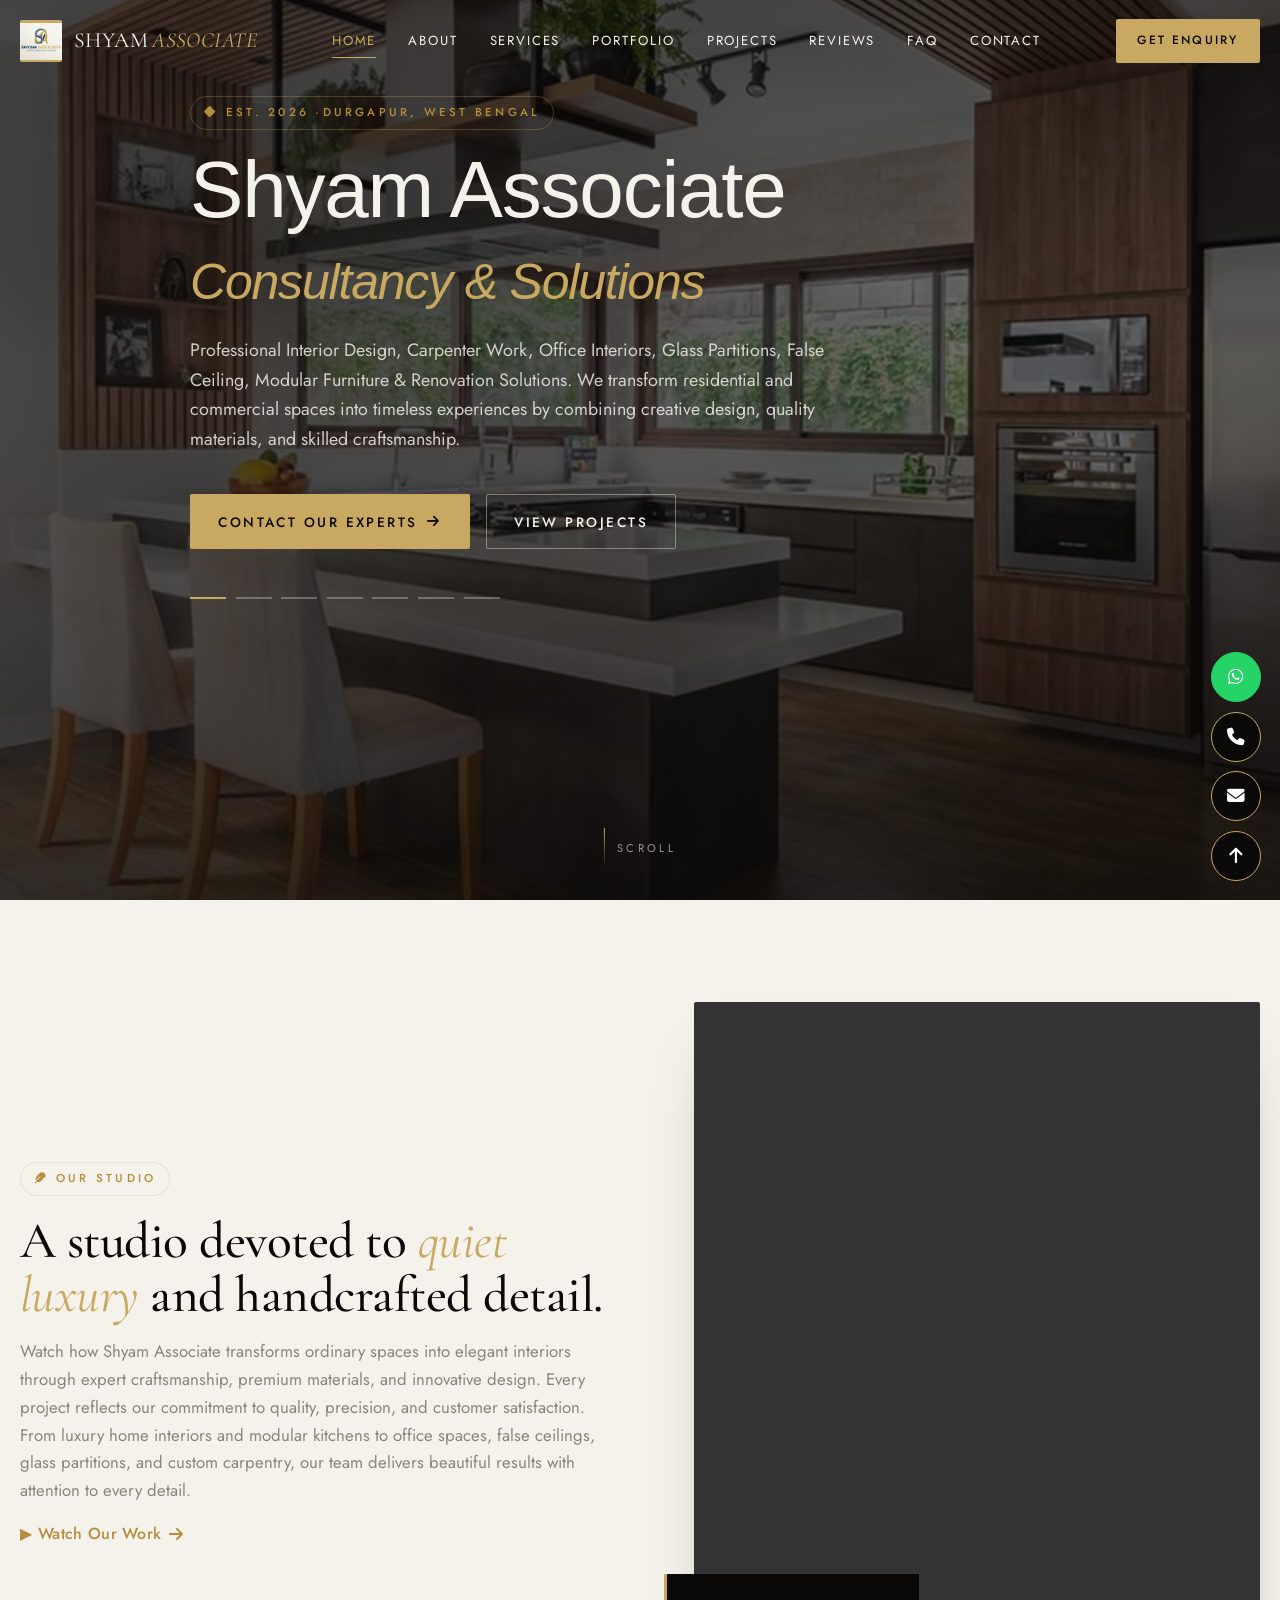
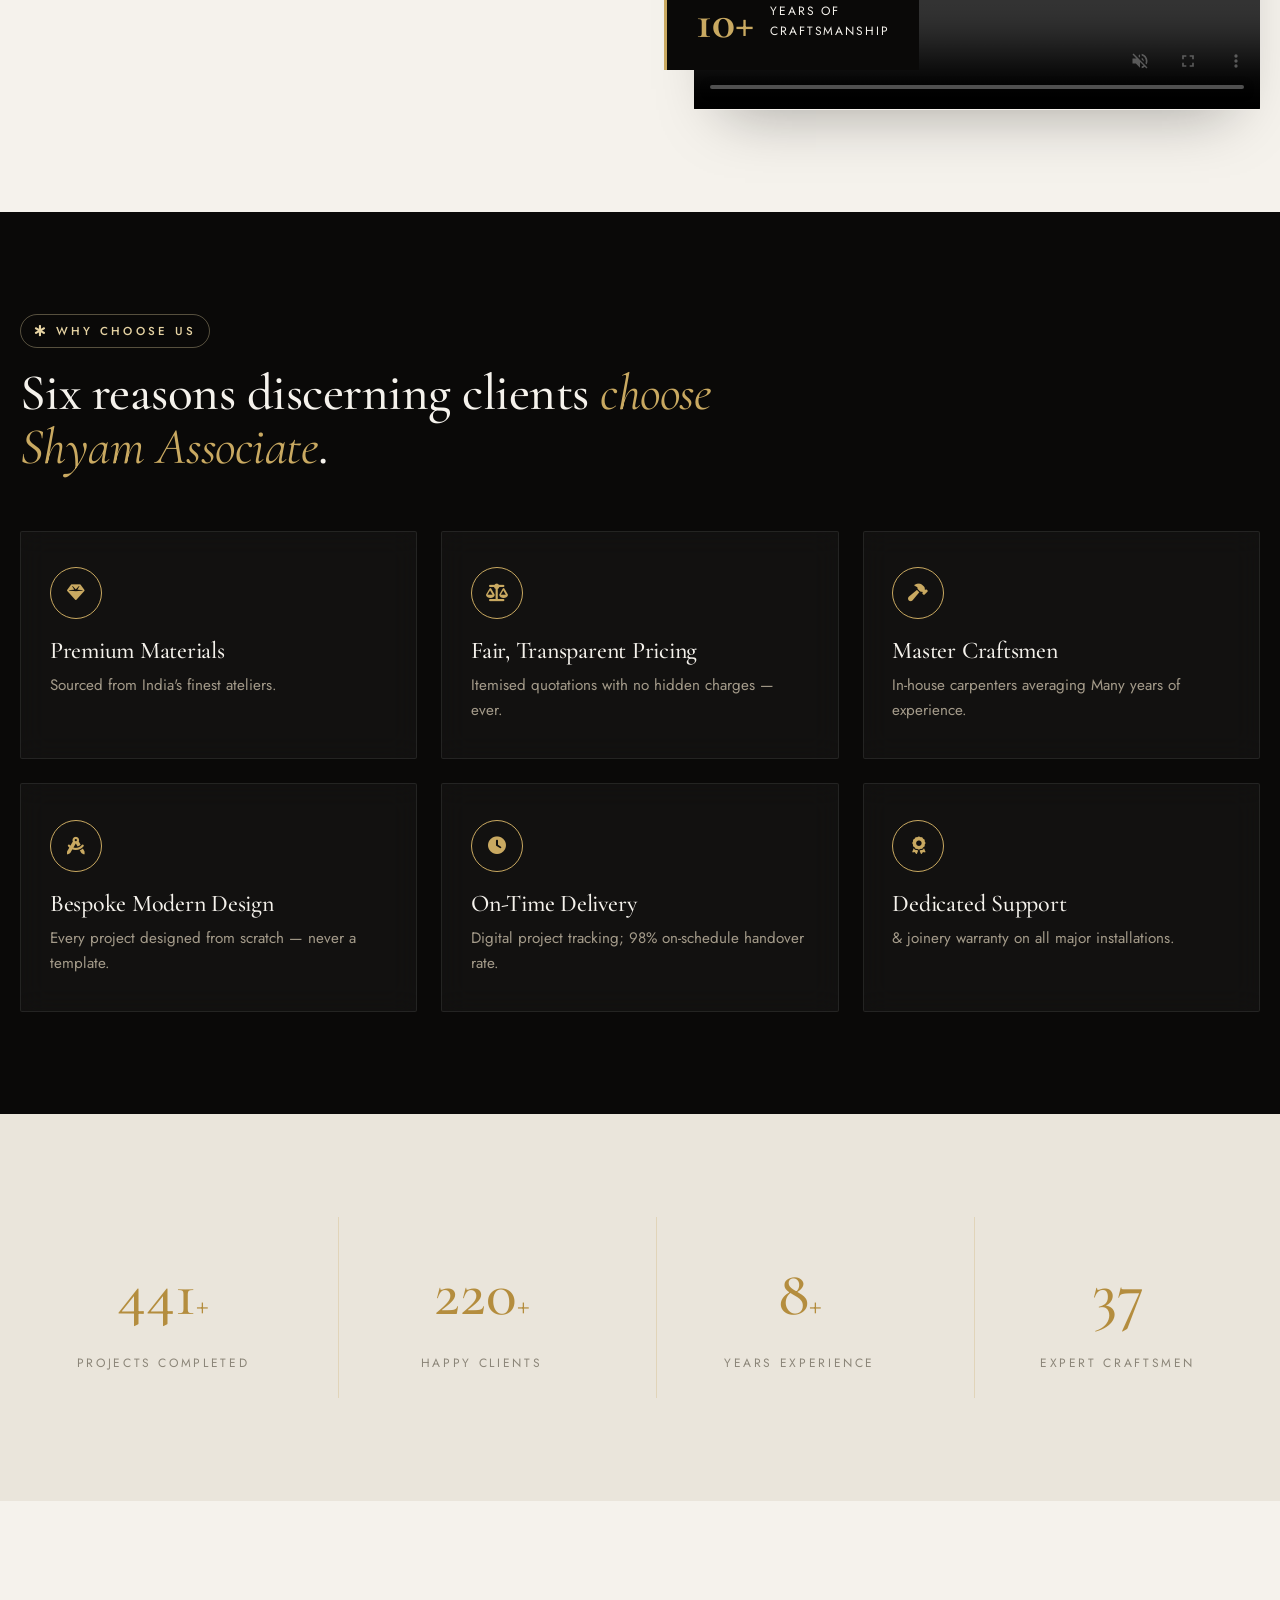
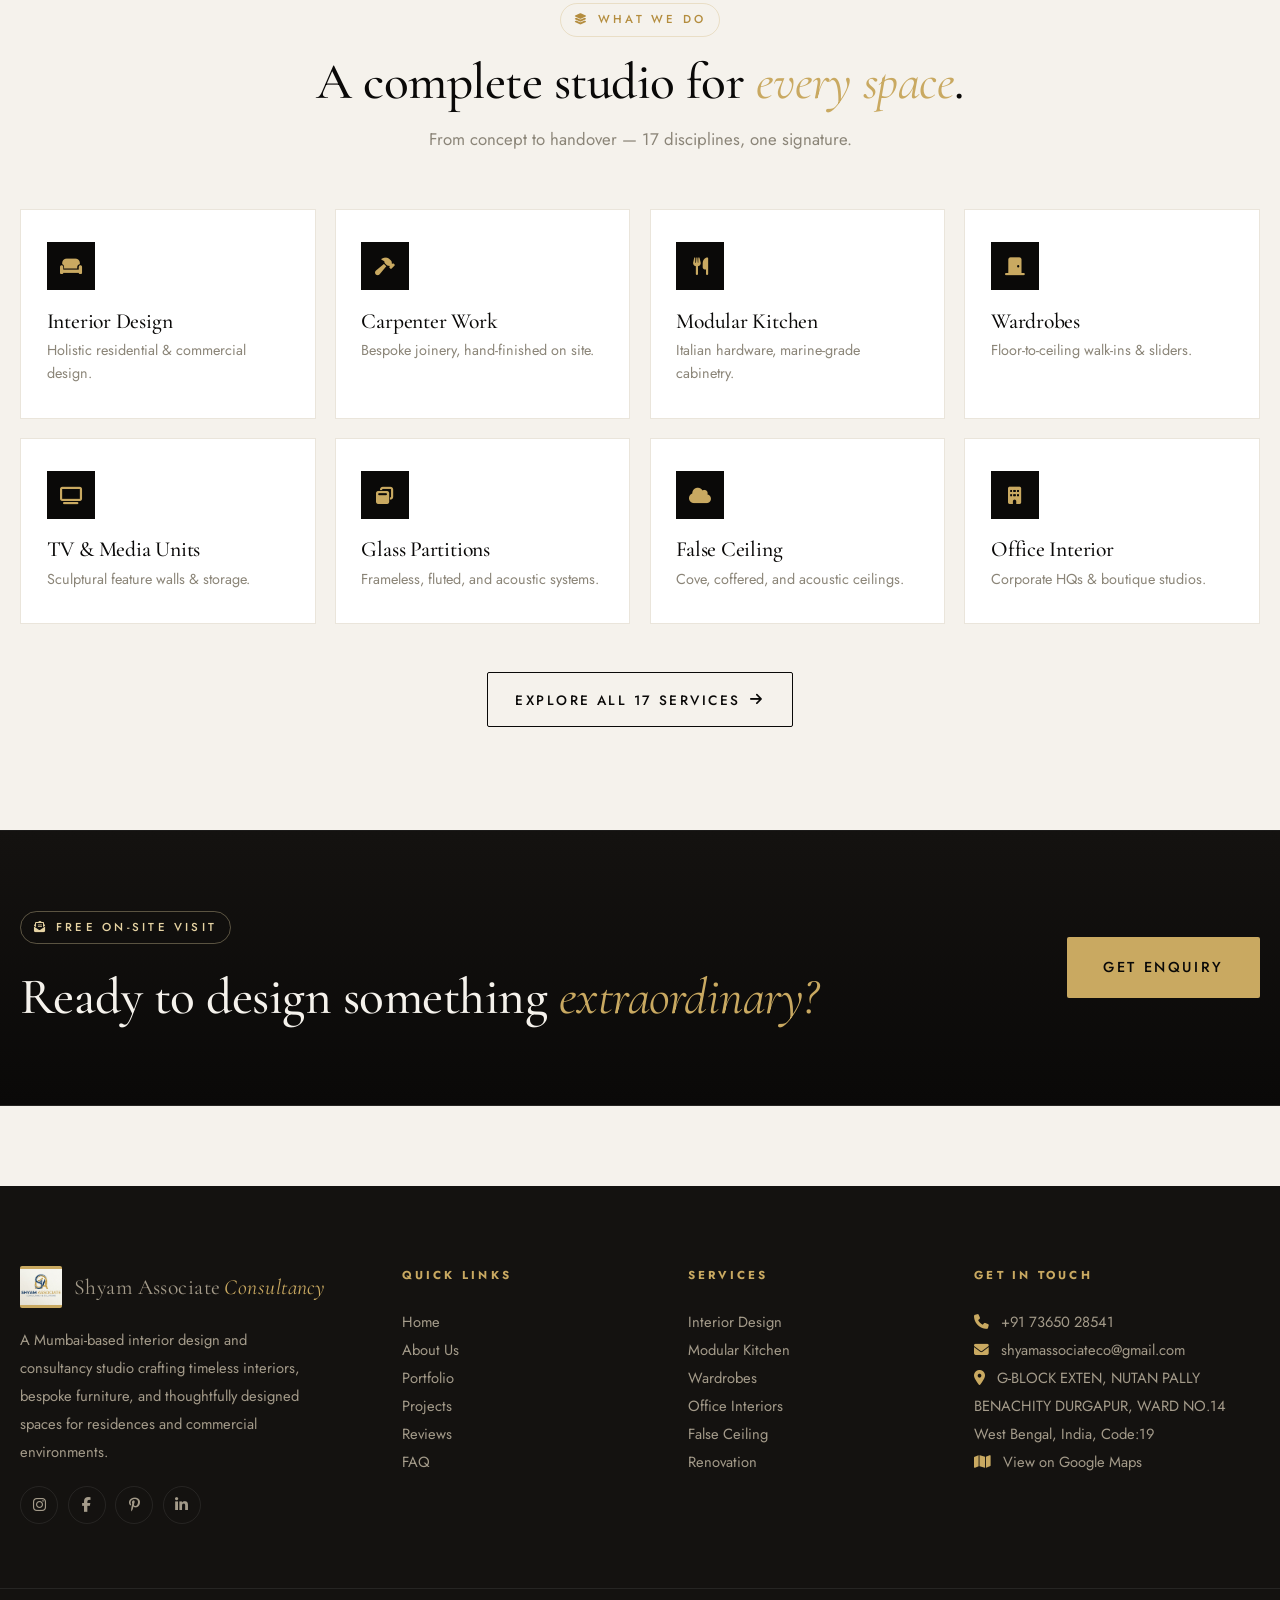
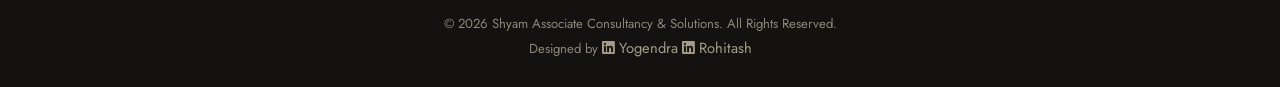
==== index.html @ 4ae3e227 "Update index.html" ====
<!DOCTYPE html>
<html lang="en">
<head>
<meta charset="UTF-8" />
<meta name="viewport" content="width=device-width, initial-scale=1.0" />
<meta name="description" content="SHYAM ASSOCIATE — Luxury interior design, bespoke carpentry, modular kitchens, wardrobes, and premium renovation studio in Mumbai." />
<meta name="keywords" content="interior design mumbai, luxury carpentry, modular kitchen, wardrobe, false ceiling, glass partition, office interior, home renovation" />
<meta name="theme-color" content="#0a0908" />
<title>SHYAM ASSOCIATE — Luxury Interior Design & Carpentry Studio, Mumbai</title>
<link rel="preconnect" href="https://fonts.googleapis.com" />
<link rel="preconnect" href="https://fonts.gstatic.com" crossorigin />
<link href="https://fonts.googleapis.com/css2?family=Cormorant+Garamond:wght@300;400;500;600;700&family=Jost:wght@300;400;500;600&display=swap" rel="stylesheet" />
<link rel="stylesheet" href="https://cdnjs.cloudflare.com/ajax/libs/font-awesome/6.5.1/css/all.min.css" />
<link rel="stylesheet" href="styles.css" />
</head>
<body data-page="home">

<!-- NAVBAR -->
<header class="nav" id="nav" data-testid="site-navbar">
  <div class="nav__inner container">
    <a href="index.html" class="brand" data-testid="brand-link">
      <!-- <span class="brand__mark">SA</span> -->
      <span class="brand__mark"><img  src="images/logo.jpeg" alt=""></span>
      <span class="brand__name" style=" font-weight: 40px;" >SHYAM<em>ASSOCIATE</em></span>
    </a>
    <nav class="nav__links" id="navLinks">
      <a href="index.html" class="active" data-testid="nav-home">Home</a>
      <a href="about.html" data-testid="nav-about">About</a>
      <a href="services.html" data-testid="nav-services">Services</a>
      <a href="portfolio.html" data-testid="nav-portfolio">Portfolio</a>
      <a href="projects.html" data-testid="nav-projects">Projects</a>
      <a href="reviews.html" data-testid="nav-reviews">Reviews</a>
      <a href="faq.html" data-testid="nav-faq">FAQ</a>
      <a href="contact.html" data-testid="nav-contact">Contact</a>
    </nav>
    <a href="contact.html" class="btn btn--gold nav__cta" data-testid="nav-cta">Get Enquiry</a>
    <button class="nav__toggle" id="navToggle" aria-label="Menu" data-testid="nav-toggle">
      <span></span><span></span><span></span>
    </button>
  </div>
</header>
<!-- HERO -->
<section class="hero" data-testid="hero-section">
  <div class="hero__slider" id="heroSlider">
   <div class="hero__slide" style="background-image:url('images/img-1.jpeg')"></div>
    <div class="hero__slide" style="background-image:url('https://images.unsplash.com/photo-1618219908412-a29a1bb7b86e?auto=format&fit=crop&w=1920&q=80')"></div>
    <div class="hero__slide" style="background-image:url('images/img-2.jpeg')"></div>
    <div class="hero__slide" style="background-image:url('images/img-3.jpeg')"></div>
    <div class="hero__slide" style="background-image:url('images/img-4.jpeg')"></div>
    <div class="hero__slide" style="background-image:url('images/img-5.jpeg')"></div>
    <div class="hero__slide" style="background-image:url('images/img-6.jpeg')"></div>
  <div class="hero__overlay"></div>
  <div class="hero__content container">
    <span class="eyebrow" data-testid="hero-eyebrow"><i class="fa-solid fa-diamond"></i> Est. 2026 ·Durgapur, West Bengal</span>
    <h1 class="hero__title" style="font-family: sans-serif; font-size: 5rem;">Shyam Associate <p><em style="font-size: 50px;">Consultancy & Solutions</em></p> </h1>
    <p class="hero__sub">Professional Interior Design, Carpenter Work, Office Interiors, Glass Partitions, False Ceiling, Modular Furniture &amp; Renovation Solutions.
      We transform residential and commercial spaces into timeless experiences by combining creative design, quality materials, and skilled craftsmanship.
    </p>
    <div class="hero__actions">
      <a href="contact.html" class="btn btn--gold" data-testid="hero-quote-btn">Contact Our Experts<i class="fa-solid fa-arrow-right"></i></a>
      <a href="projects.html" class="btn btn--ghost" data-testid="hero-projects-btn">View Projects</a>
    </div>
    <div class="hero__dots" id="heroDots"></div>
  </div>
  <div class="hero__scroll"><span></span> Scroll</div>
</section>

<!-- INTRODUCTION -->
<section class="intro section" data-testid="intro-section">
  <div class="container grid-2">
    <div class="reveal">
      <span class="eyebrow"><i class="fa-solid fa-feather"></i> Our Studio</span>
      <h2 class="h2">A studio devoted to <em>quiet luxury</em> and handcrafted detail.</h2>
      <p class="lead">Watch how Shyam Associate transforms ordinary spaces into elegant interiors through expert craftsmanship, premium materials, and innovative design. Every project reflects our commitment to quality, precision, and customer satisfaction.
From luxury home interiors and modular kitchens to office spaces, false ceilings, glass partitions, and custom carpentry, our team delivers beautiful results with attention to every detail.
</p>
      <a href="about.html" class="link-gold" data-testid="intro-more">▶ Watch Our Work <i class="fa-solid fa-arrow-right"></i></a>
    </div>
<div class="intro__media reveal">
    <video controls autoplay muted loop playsinline width="100%">
        <source src="images/Ground floor.mp4" type="video/mp4">
        Your browser does not support the video tag.
    </video>

    <div class="intro__badge">
        <strong>10+</strong>
        <span>Years of<br>Craftsmanship</span>
    </div>
</div>
  </div>
</section>

<!-- WHY CHOOSE US -->
<section class="why section section--dark" data-testid="why-section">
  <div class="container">
    <div class="section__head">
      <span class="eyebrow eyebrow--light"><i class="fa-solid fa-star-of-life"></i> Why Choose Us</span>
      <h2 class="h2 h2--light">Six reasons discerning clients <em>choose Shyam Associate</em>.</h2>
    </div>
    <div class="why__grid">
      <div class="why__card glass reveal"><i class="fa-solid fa-gem"></i><h3>Premium Materials</h3><p>Sourced from  India's finest ateliers.</p></div>
      <div class="why__card glass reveal"><i class="fa-solid fa-scale-balanced"></i><h3>Fair, Transparent Pricing</h3><p>Itemised quotations with no hidden charges — ever.</p></div>
      <div class="why__card glass reveal"><i class="fa-solid fa-hammer"></i><h3>Master Craftsmen</h3><p>In-house carpenters averaging Many years of experience.</p></div>
      <div class="why__card glass reveal"><i class="fa-solid fa-compass-drafting"></i><h3>Bespoke Modern Design</h3><p>Every project designed from scratch — never a template.</p></div>
      <div class="why__card glass reveal"><i class="fa-solid fa-clock"></i><h3>On-Time Delivery</h3><p>Digital project tracking; 98% on-schedule handover rate.</p></div>
      <div class="why__card glass reveal"><i class="fa-solid fa-award"></i><h3>Dedicated Support</h3><p> &amp; joinery warranty on all major installations.</p></div>
    </div>
  </div>
</section>

<!-- STATS -->
<section class="stats section" data-testid="stats-section">
  <div class="container stats__grid">
    <div class="stat reveal"><span class="stat__num" data-count="500">0</span><span class="stat__plus">+</span><p>Projects Completed</p></div>
    <div class="stat reveal"><span class="stat__num" data-count="250">0</span><span class="stat__plus">+</span><p>Happy Clients</p></div>
    <div class="stat reveal"><span class="stat__num" data-count="10">0</span><span class="stat__plus">+</span><p>Years Experience</p></div>
    <div class="stat reveal"><span class="stat__num" data-count="42">0</span><span class="stat__plus"></span><p>Expert Craftsmen</p></div>
  </div>
</section>

<!-- SERVICES PREVIEW -->
<section class="section" data-testid="services-preview">
  <div class="container">
    <div class="section__head section__head--center">
      <span class="eyebrow"><i class="fa-solid fa-layer-group"></i> What We Do</span>
      <h2 class="h2">A complete studio for <em>every space</em>.</h2>
      <p class="lead">From concept to handover — 17 disciplines, one signature.</p>
    </div>
    <div class="svc__grid">
      <a class="svc__card reveal" href="services.html"><i class="fa-solid fa-couch"></i><h3>Interior Design</h3><p>Holistic residential &amp; commercial design.</p></a>
      <a class="svc__card reveal" href="services.html"><i class="fa-solid fa-hammer"></i><h3>Carpenter Work</h3><p>Bespoke joinery, hand-finished on site.</p></a>
      <a class="svc__card reveal" href="services.html"><i class="fa-solid fa-utensils"></i><h3>Modular Kitchen</h3><p>Italian hardware, marine-grade cabinetry.</p></a>
      <a class="svc__card reveal" href="services.html"><i class="fa-solid fa-door-closed"></i><h3>Wardrobes</h3><p>Floor-to-ceiling walk-ins &amp; sliders.</p></a>
      <a class="svc__card reveal" href="services.html"><i class="fa-solid fa-tv"></i><h3>TV &amp; Media Units</h3><p>Sculptural feature walls &amp; storage.</p></a>
      <a class="svc__card reveal" href="services.html"><i class="fa-solid fa-window-restore"></i><h3>Glass Partitions</h3><p>Frameless, fluted, and acoustic systems.</p></a>
      <a class="svc__card reveal" href="services.html"><i class="fa-solid fa-cloud"></i><h3>False Ceiling</h3><p>Cove, coffered, and acoustic ceilings.</p></a>
      <a class="svc__card reveal" href="services.html"><i class="fa-solid fa-building"></i><h3>Office Interior</h3><p>Corporate HQs &amp; boutique studios.</p></a>
    </div>
    <div class="center-cta"><a href="services.html" class="btn btn--outline" data-testid="services-all">Explore all 17 services <i class="fa-solid fa-arrow-right"></i></a></div>
  </div>
</section>

<!-- CTA STRIP -->
<section class="cta-strip" data-testid="cta-strip">
  <div class="container cta-strip__inner">
    <div>
      <span class="eyebrow eyebrow--light"><i class="fa-solid fa-envelope-open-text"></i> Free On-Site Visit</span>
      <h2 class="h2 h2--light">Ready to design something <em>extraordinary?</em></h2>
    </div>
    <a href="contact.html" class="btn btn--gold btn--lg" data-testid="cta-strip-btn">Get Enquiry</a>
  </div>
</section>

<div id="footer-mount"></div>

<!-- FLOATING BUTTONS -->
<div class="floaters">
  <a href="https://wa.me/917365028541" class="floater floater--wa" title="WhatsApp" data-testid="float-whatsapp" target="_blank" rel="noopener"><i class="fa-brands fa-whatsapp"></i></a>
  <a href="tel:+917365028541" class="floater floater--call" title="Call" data-testid="float-call"><i class="fa-solid fa-phone"></i></a>
  <a href="mailto:shyamassociateco@gmail.com" class="floater floater--mail" title="Email" data-testid="float-email"><i class="fa-solid fa-envelope"></i></a>
  <button class="floater floater--top" id="backToTop" title="Back to top" data-testid="float-top"><i class="fa-solid fa-arrow-up"></i></button>
</div>

<script src="main.js"></script>
</body>
</html>
---- styles.css ----
:root{
  --onyx:        #0a0908;
  --onyx-2:      #141210;
  --charcoal:    #1c1a17;
  --bone:        #f5f2ec;
  --bone-2:      #eae5db;
  --sand:        #d9cdb4;
  --gold:        #c9a961;
  --gold-2:      #b48d3e;
  --gold-soft:   #e6d3a3;
  --line:        rgba(201,169,97,.28);
  --line-dark:   rgba(255,255,255,.08);
  --muted:       #8b8578;
  --muted-dark:  #a49b8a;

  --font-display:'Cormorant Garamond', serif;
  --font-body:   'Jost', system-ui, sans-serif;

  --ease:        cubic-bezier(.22,.61,.36,1);
  --shadow-soft: 0 30px 60px -30px rgba(10,9,8,.35);
  --shadow-gold: 0 20px 50px -20px rgba(201,169,97,.35);

  --radius:      2px;   /* sharp luxury edges */
  --container:   1280px;
}

*{ box-sizing:border-box; margin:0; padding:0; }
html{ scroll-behavior:smooth; }
body{
  font-family:var(--font-body);
  font-size:16px;
  line-height:1.65;
  color:var(--onyx);
  background:var(--bone);
  -webkit-font-smoothing:antialiased;
  overflow-x:hidden;
}
::selection{ background:var(--gold); color:var(--onyx); }
img{ max-width:100%; display:block; }
a{ color:inherit; text-decoration:none; }

.container{ width:min(100% - 40px, var(--container)); margin-inline:auto; }

/* ---------- Typography ---------- */
.h1, .h2, .h3, h1, h2, h3{
  font-family:var(--font-display);
  font-weight:500;
  line-height:1.05;
  letter-spacing:-.01em;
}
.h1{ font-size:clamp(2.5rem, 6vw, 5rem); }
.h2{ font-size:clamp(2rem, 4vw, 3.4rem); }
.h2--light{ color:var(--bone); }
.h2 em, .h1 em{ font-style:italic; color:var(--gold); font-weight:400; }

.lead{ font-size:1.05rem; color:var(--muted); max-width:60ch; margin:1rem 0; }
.section__head--center .lead{ margin-inline:auto; }

.eyebrow{
  display:inline-flex; align-items:center; gap:.5rem;
  font-family:var(--font-body); font-size:.72rem; font-weight:500;
  letter-spacing:.28em; text-transform:uppercase; color:var(--gold-2);
  padding:.4rem .8rem; border:1px solid var(--line); border-radius:999px;
  margin-bottom:1.2rem;
}
.eyebrow--light{ color:var(--gold-soft); border-color:rgba(230,211,163,.35); }
.eyebrow i{ font-size:.7rem; }

.section{ padding:clamp(4rem, 8vw, 7rem) 0; }
.section--dark{ background:var(--onyx); color:var(--bone); }
.section__head{ margin-bottom:3.5rem; max-width:720px; }
.section__head--center{ text-align:center; margin-inline:auto; }

.link-gold{
  display:inline-flex; align-items:center; gap:.5rem;
  color:var(--gold-2); font-weight:500; letter-spacing:.02em;
  border-bottom:1px solid transparent; padding-bottom:2px;
  transition:border-color .3s var(--ease), gap .3s var(--ease);
}
.link-gold:hover{ border-color:var(--gold); gap:.75rem; }

.center-cta{ text-align:center; margin-top:3rem; }

/* ---------- Buttons ---------- */
.btn{
  display:inline-flex; align-items:center; gap:.6rem;
  padding:.95rem 1.7rem; font-family:var(--font-body); font-size:.85rem;
  font-weight:500; letter-spacing:.18em; text-transform:uppercase;
  border-radius:2px; cursor:pointer; border:1px solid transparent;
  transition:all .4s var(--ease); position:relative; overflow:hidden;
}
.btn--gold{ background:var(--gold); color:var(--onyx); }
.btn--gold:hover{ background:var(--onyx); color:var(--gold); box-shadow:var(--shadow-gold); transform:translateY(-2px); }
.btn--ghost{ background:transparent; color:var(--bone); border-color:rgba(245,242,236,.4); }
.btn--ghost:hover{ background:var(--bone); color:var(--onyx); border-color:var(--bone); }
.btn--outline{ background:transparent; color:var(--onyx); border-color:var(--onyx); }
.btn--outline:hover{ background:var(--onyx); color:var(--gold); }
.btn--lg{ padding:1.1rem 2.2rem; font-size:.9rem; }

/* ---------- Navbar ---------- */
.nav{
  position:fixed; top:0; left:0; right:0; z-index:100;
  padding:1.2rem 0; transition:all .4s var(--ease);
  background:transparent;
}
.nav.scrolled{
  background:rgba(10,9,8,.85);
  backdrop-filter:blur(18px); -webkit-backdrop-filter:blur(18px);
  padding:.7rem 0; border-bottom:1px solid var(--line-dark);
}
.nav__inner{ display:flex; align-items:center; justify-content:space-between; gap:2rem; }

.brand{ display:flex; align-items:center; gap:.75rem; color:var(--bone); }
.brand__mark{
  width:42px; height:42px; display:grid; place-items:center;
  background:var(--gold); color:var(--onyx);
  font-family:var(--font-display); font-size:1.6rem; font-weight:600;
  border-radius:2px;
}
.brand__name{ font-family:var(--font-display); font-size:1.35rem; letter-spacing:.02em; }
.brand__name em{ font-style:italic; color:var(--gold); font-weight:400; margin-left:.25rem; }

.nav__links{ display:flex; align-items:center; gap:2rem; }
.nav__links a{
  color:var(--bone); font-size:.82rem; font-weight:400;
  letter-spacing:.14em; text-transform:uppercase; position:relative;
  padding:.35rem 0; transition:color .3s;
}
.nav__links a::after{
  content:''; position:absolute; left:0; bottom:0; width:0; height:1px;
  background:var(--gold); transition:width .3s var(--ease);
}
.nav__links a:hover, .nav__links a.active{ color:var(--gold); }
.nav__links a:hover::after, .nav__links a.active::after{ width:100%; }

.nav__cta{ padding:.7rem 1.3rem; font-size:.75rem; }

.nav__toggle{
  display:none; flex-direction:column; gap:5px;
  background:transparent; border:0; cursor:pointer; padding:.5rem;
}
.nav__toggle span{ width:26px; height:1.5px; background:var(--bone); transition:.3s var(--ease); }
.nav__toggle.open span:nth-child(1){ transform:translateY(6.5px) rotate(45deg); }
.nav__toggle.open span:nth-child(2){ opacity:0; }
.nav__toggle.open span:nth-child(3){ transform:translateY(-6.5px) rotate(-45deg); }

/* Solid nav on non-hero pages */
body:not([data-page="home"]) .nav{ background:rgba(10,9,8,.9); backdrop-filter:blur(18px); border-bottom:1px solid var(--line-dark); }

/* ---------- Hero ---------- */
.hero{
  position:relative; min-height:100vh; overflow:hidden;
  display:flex; align-items:center; color:var(--bone);
}
.hero__slider{ position:absolute; inset:0; }
.hero__slide{
  position:absolute; inset:0; background-size:cover; background-position:center;
  opacity:0; transition:opacity 1.4s var(--ease), transform 6s var(--ease);
  transform:scale(1.08);
}
.hero__slide.active{ opacity:1; transform:scale(1); }
.hero__overlay{
  position:absolute; inset:0; z-index:1;
  background:
    radial-gradient(1200px 700px at 20% 30%, rgba(10,9,8,.5), transparent 70%),
    linear-gradient(180deg, rgba(10,9,8,.65) 0%, rgba(10,9,8,.55) 40%, rgba(10,9,8,.85) 100%);
}
.hero__content{ position:relative; z-index:2; padding-top:6rem; padding-bottom:4rem; max-width:900px; }
.hero__title{
  font-family:var(--font-display); font-weight:400;
  font-size:clamp(2.6rem, 6.5vw, 5.8rem); line-height:1.02;
  letter-spacing:-.015em; margin-bottom:1.5rem;
}
.hero__title em{ font-style:italic; color:var(--gold); font-weight:400; }
.hero__sub{ font-size:clamp(1rem, 1.4vw, 1.15rem); color:rgba(245,242,236,.82); max-width:640px; margin-bottom:2.5rem; }
.hero__actions{ display:flex; gap:1rem; flex-wrap:wrap; margin-bottom:3rem; }

.hero__dots{ display:flex; gap:.6rem; }
.hero__dots button{
  width:36px; height:2px; background:rgba(245,242,236,.3); border:0; cursor:pointer;
  transition:background .3s;
}
.hero__dots button.active{ background:var(--gold); }

.hero__scroll{
  position:absolute; bottom:2rem; left:50%; transform:translateX(-50%);
  color:rgba(245,242,236,.6); font-size:.7rem; letter-spacing:.3em; text-transform:uppercase;
  display:flex; align-items:center; gap:.75rem; z-index:2;
}
.hero__scroll span{
  width:1px; height:40px; background:linear-gradient(180deg, var(--gold), transparent);
  animation:scrollLine 2s ease-in-out infinite;
}
@keyframes scrollLine{ 0%,100%{ transform:scaleY(.4); transform-origin:top; } 50%{ transform:scaleY(1); } }

/* ---------- Grid helpers ---------- */
.grid-2{ display:grid; grid-template-columns:1.05fr 1fr; gap:5rem; align-items:center; }
@media (max-width:900px){ .grid-2{ grid-template-columns:1fr; gap:3rem; } }

/* ---------- Intro ---------- */
.intro__media{ position:relative; }
.intro__media video{
  width:100%;
  aspect-ratio:4 / 5;
  object-fit:cover;
  border-radius:2px;
  box-shadow:var(--shadow-soft);
  display:block;
}
.intro__badge{
  position:absolute; left:-30px; bottom:40px; background:var(--onyx); color:var(--bone);
  padding:1.5rem 1.8rem; display:flex; align-items:center; gap:1rem;
  border-left:3px solid var(--gold);
}
.intro__badge strong{ font-family:var(--font-display); font-size:3rem; color:var(--gold); line-height:1; }
.intro__badge span{ font-size:.75rem; letter-spacing:.16em; text-transform:uppercase; }

/* ---------- Why ---------- */
.why__grid{
  display:grid; grid-template-columns:repeat(3, 1fr); gap:1.5rem;
}
.why__card{ padding:2.2rem 1.8rem; border-radius:2px; }
.why__card i{
  display:inline-grid; place-items:center; width:52px; height:52px;
  border:1px solid var(--gold); color:var(--gold); border-radius:50%;
  font-size:1.1rem; margin-bottom:1.2rem;
}
.why__card h3{ font-family:var(--font-display); font-size:1.5rem; margin-bottom:.6rem; }
.why__card p{ color:var(--muted-dark); font-size:.95rem; }
.glass{
  background:rgba(255,255,255,.035);
  border:1px solid rgba(255,255,255,.08);
  backdrop-filter:blur(14px); -webkit-backdrop-filter:blur(14px);
  transition:transform .5s var(--ease), border-color .3s;
}
.glass:hover{ transform:translateY(-6px); border-color:var(--gold); }

/* ---------- Stats ---------- */
.stats{ background:var(--bone-2); }
.stats__grid{ display:grid; grid-template-columns:repeat(4, 1fr); gap:2rem; text-align:center; }
.stat{ padding:1.5rem 1rem; border-left:1px solid var(--line); }
.stat:first-child{ border-left:0; }
.stat__num{
  font-family:var(--font-display); font-size:clamp(3rem, 5vw, 4.5rem);
  color:var(--gold-2); font-weight:500;
}
.stat__plus{ font-family:var(--font-display); font-size:2rem; color:var(--gold-2); }
.stat p{ font-size:.75rem; letter-spacing:.22em; text-transform:uppercase; color:var(--muted); margin-top:.5rem; }
@media (max-width:700px){ .stats__grid{ grid-template-columns:repeat(2, 1fr); } .stat{ border-left:0; } }

/* ---------- Services grid ---------- */
.svc__grid{
  display:grid; grid-template-columns:repeat(4, 1fr); gap:1.2rem;
}
.svc__card{
  padding:2rem 1.6rem; background:#fff; border:1px solid var(--bone-2);
  transition:all .5s var(--ease); display:block; color:var(--onyx);
}
.svc__card i{
  display:inline-grid; place-items:center; width:48px; height:48px;
  background:var(--onyx); color:var(--gold); font-size:1.1rem;
  margin-bottom:1.2rem; transition:.4s var(--ease);
}
.svc__card h3{ font-family:var(--font-display); font-size:1.35rem; margin-bottom:.4rem; }
.svc__card p{ font-size:.9rem; color:var(--muted); }
.svc__card:hover{ background:var(--onyx); color:var(--bone); transform:translateY(-6px); box-shadow:var(--shadow-soft); }
.svc__card:hover i{ background:var(--gold); color:var(--onyx); }
.svc__card:hover p{ color:var(--muted-dark); }

@media (max-width:900px){ .svc__grid{ grid-template-columns:repeat(2, 1fr); } .why__grid{ grid-template-columns:1fr; } }

/* ---------- Services (detail) ---------- */
.svc__detail{
  display:grid; grid-template-columns:repeat(3,1fr); gap:1.5rem;
}
.svc__detail-card{
  background:#fff; border:1px solid var(--bone-2); overflow:hidden;
  transition:transform .5s var(--ease), box-shadow .5s var(--ease);
}
.svc__detail-card:hover{ transform:translateY(-6px); box-shadow:var(--shadow-soft); }
.svc__detail-card__img{ height:220px; overflow:hidden; }
.svc__detail-card__img img{ height:100%; width:100%; object-fit:cover; transition:transform .8s var(--ease); }
.svc__detail-card:hover .svc__detail-card__img img{ transform:scale(1.08); }
.svc__detail-card__body{ padding:1.8rem; }
.svc__detail-card__body i{ color:var(--gold-2); font-size:1.2rem; margin-bottom:.8rem; display:block; }
.svc__detail-card__body h3{ font-family:var(--font-display); font-size:1.5rem; margin-bottom:.4rem; }
.svc__detail-card__body p{ color:var(--muted); font-size:.92rem; margin-bottom:1rem; }
.svc__detail-card__body a{ font-size:.75rem; letter-spacing:.2em; text-transform:uppercase; color:var(--gold-2); font-weight:500; }
@media (max-width:900px){ .svc__detail{ grid-template-columns:1fr; } }

/* ---------- CTA Strip ---------- */
.cta-strip{
  background:linear-gradient(180deg, var(--onyx-2), var(--onyx));
  padding:5rem 0; border-top:1px solid var(--line-dark); border-bottom:1px solid var(--line-dark);
}
.cta-strip__inner{ display:flex; align-items:center; justify-content:space-between; gap:2rem; flex-wrap:wrap; }
.cta-strip .h2{ margin-top:.5rem; }

/* ---------- Page hero (sub pages) ---------- */
.page-hero{
  padding:9rem 0 5rem; background:var(--onyx); color:var(--bone);
  position:relative; overflow:hidden;
}
.page-hero::before{
  content:''; position:absolute; inset:0;
  background:radial-gradient(600px 300px at 80% 20%, rgba(201,169,97,.15), transparent 60%);
}
.page-hero__inner{ position:relative; max-width:800px; }
.page-hero .h1{ font-size:clamp(2.5rem, 5.5vw, 4.5rem); }
.crumbs{ font-size:.72rem; letter-spacing:.24em; text-transform:uppercase; color:var(--muted-dark); margin-bottom:1rem; }
.crumbs a{ color:var(--gold); }

/* ---------- Portfolio ---------- */
.filter-bar{
  display:flex; flex-wrap:wrap; justify-content:center; gap:.6rem; margin-bottom:3rem;
}
.filter-bar button{
  background:transparent; border:1px solid var(--bone-2); padding:.65rem 1.3rem;
  font-family:var(--font-body); font-size:.72rem; letter-spacing:.22em; text-transform:uppercase;
  cursor:pointer; color:var(--onyx); transition:.3s var(--ease);
}
.filter-bar button.active, .filter-bar button:hover{ background:var(--onyx); color:var(--gold); border-color:var(--onyx); }

.masonry{ columns:3; column-gap:1rem; }
.masonry__item{
  break-inside:avoid; margin-bottom:1rem; position:relative; overflow:hidden; cursor:pointer;
  border:1px solid transparent; transition:border-color .3s;
}
.masonry__item img{ width:100%; transition:transform .8s var(--ease); }
.masonry__item::after{
  content:''; position:absolute; inset:0;
  background:linear-gradient(180deg, transparent 50%, rgba(10,9,8,.85));
  opacity:0; transition:opacity .5s var(--ease);
}
.masonry__caption{
  position:absolute; left:1.2rem; right:1.2rem; bottom:1.2rem; z-index:2;
  color:var(--bone); transform:translateY(20px); opacity:0; transition:.5s var(--ease);
}
.masonry__caption span{ font-size:.68rem; letter-spacing:.24em; text-transform:uppercase; color:var(--gold); }
.masonry__caption h4{ font-family:var(--font-display); font-size:1.4rem; margin-top:.3rem; }
.masonry__item:hover img{ transform:scale(1.08); }
.masonry__item:hover::after{ opacity:1; }
.masonry__item:hover .masonry__caption{ transform:translateY(0); opacity:1; }
@media (max-width:900px){ .masonry{ columns:2; } }
@media (max-width:600px){ .masonry{ columns:1; } }

/* Lightbox */
.lightbox{
  position:fixed; inset:0; background:rgba(10,9,8,.95); z-index:200;
  display:none; align-items:center; justify-content:center; padding:2rem;
}
.lightbox.open{ display:flex; }
.lightbox img{ max-width:90vw; max-height:85vh; box-shadow:var(--shadow-soft); }
.lightbox__close{
  position:absolute; top:2rem; right:2rem; background:transparent;
  border:1px solid var(--gold); color:var(--gold); width:48px; height:48px;
  cursor:pointer; border-radius:50%; font-size:1.1rem;
}

/* ---------- Projects ---------- */
.projects__grid{ display:grid; grid-template-columns:repeat(3, 1fr); gap:1.8rem; }
.proj{
  background:#fff; border:1px solid var(--bone-2); overflow:hidden;
  transition:transform .5s var(--ease), box-shadow .5s var(--ease);
}
.proj:hover{ transform:translateY(-8px); box-shadow:var(--shadow-soft); }
.proj__img{ height:280px; overflow:hidden; }
.proj__img img{ height:100%; width:100%; object-fit:cover; transition:transform .8s var(--ease); }
.proj:hover .proj__img img{ transform:scale(1.08); }
.proj__body{ padding:1.8rem; }
.proj__cat{ font-size:.68rem; letter-spacing:.24em; text-transform:uppercase; color:var(--gold-2); }
.proj__title{ font-family:var(--font-display); font-size:1.6rem; margin:.5rem 0 .4rem; }
.proj__loc{ font-size:.85rem; color:var(--muted); margin-bottom:1rem; }
.proj__loc i{ color:var(--gold-2); margin-right:.4rem; }
.proj__desc{ font-size:.92rem; color:var(--muted); }
@media (max-width:900px){ .projects__grid{ grid-template-columns:1fr; } }

/* ---------- About / Timeline ---------- */
.pillar__grid{ display:grid; grid-template-columns:repeat(3,1fr); gap:2rem; }
.pillar{ padding:2.2rem; background:#fff; border-top:2px solid var(--gold); box-shadow:var(--shadow-soft); }
.pillar i{ font-size:1.6rem; color:var(--gold-2); margin-bottom:.8rem; display:block; }
.pillar h3{ font-family:var(--font-display); font-size:1.6rem; margin-bottom:.6rem; }
.pillar p{ color:var(--muted); font-size:.95rem; }
@media (max-width:800px){ .pillar__grid{ grid-template-columns:1fr; } }

.timeline{ position:relative; padding-left:2rem; max-width:820px; margin:0 auto; }
.timeline::before{
  content:''; position:absolute; left:.5rem; top:0; bottom:0; width:1px; background:var(--line);
}
.tl-item{ position:relative; padding:0 0 3rem 3rem; }
.tl-item::before{
  content:''; position:absolute; left:-1rem; top:.5rem; width:14px; height:14px;
  background:var(--gold); border:3px solid var(--bone); border-radius:50%; box-shadow:0 0 0 1px var(--gold);
}
.tl-year{ font-family:var(--font-display); font-size:1.4rem; color:var(--gold-2); }
.tl-item h4{ font-family:var(--font-display); font-size:1.4rem; margin:.2rem 0 .4rem; }
.tl-item p{ color:var(--muted); font-size:.95rem; }

/* Working Process */
.process__grid{ display:grid; grid-template-columns:repeat(6,1fr); gap:1rem; }
.step{ text-align:center; padding:1.5rem 1rem; position:relative; }
.step__num{
  width:60px; height:60px; margin:0 auto 1rem; display:grid; place-items:center;
  background:var(--onyx); color:var(--gold); border-radius:50%;
  font-family:var(--font-display); font-size:1.6rem; border:1px solid var(--gold);
}
.step i{ color:var(--gold-2); margin-bottom:.6rem; display:block; font-size:1.1rem; }
.step h4{ font-family:var(--font-display); font-size:1.15rem; margin-bottom:.3rem; }
.step p{ font-size:.82rem; color:var(--muted); }
@media (max-width:900px){ .process__grid{ grid-template-columns:repeat(2,1fr); } }

/* ---------- Testimonials ---------- */
.testi__grid{ display:grid; grid-template-columns:repeat(3,1fr); gap:1.5rem; }
.testi{
  padding:2.2rem; background:#fff; border:1px solid var(--bone-2);
  position:relative; transition:.5s var(--ease);
}
.testi:hover{ transform:translateY(-6px); box-shadow:var(--shadow-soft); border-color:var(--gold); }
.testi__quote{ font-family:var(--font-display); font-size:3rem; color:var(--gold); line-height:0; position:absolute; top:2rem; right:1.6rem; opacity:.35; }
.testi__stars{ color:var(--gold); margin-bottom:1rem; }
.testi__text{ font-family:var(--font-display); font-size:1.15rem; line-height:1.5; color:var(--onyx); font-style:italic; }
.testi__author{ display:flex; align-items:center; gap:1rem; margin-top:1.5rem; padding-top:1.5rem; border-top:1px solid var(--bone-2); }
.testi__author img{ width:56px; height:56px; border-radius:50%; object-fit:cover; }
.testi__author strong{ display:block; font-family:var(--font-display); font-size:1.15rem; }
.testi__author span{ font-size:.78rem; letter-spacing:.16em; text-transform:uppercase; color:var(--muted); }
@media (max-width:900px){ .testi__grid{ grid-template-columns:1fr; } }

/* ---------- FAQ ---------- */
.faq{ max-width:820px; margin:0 auto; }
.faq__item{ border-bottom:1px solid var(--bone-2); }
.faq__q{
  width:100%; text-align:left; padding:1.6rem 0; background:transparent; border:0; cursor:pointer;
  font-family:var(--font-display); font-size:1.35rem; color:var(--onyx);
  display:flex; align-items:center; justify-content:space-between; gap:1rem;
}
.faq__q i{ color:var(--gold-2); transition:transform .4s var(--ease); }
.faq__item.open .faq__q i{ transform:rotate(45deg); }
.faq__a{ max-height:0; overflow:hidden; transition:max-height .5s var(--ease); color:var(--muted); }
.faq__a-inner{ padding:0 0 1.6rem; font-size:.95rem; line-height:1.75; }
.faq__item.open .faq__a{ max-height:400px; }

/* ---------- Contact ---------- */
.contact__grid{ display:grid; grid-template-columns:1fr 1.2fr; gap:3rem; }
@media (max-width:900px){ .contact__grid{ grid-template-columns:1fr; } }

.contact__info{ background:var(--onyx); color:var(--bone); padding:3rem; }
.contact__info h3{ font-family:var(--font-display); font-size:1.8rem; margin-bottom:2rem; color:var(--gold); }
.info-item{ display:flex; gap:1rem; margin-bottom:1.6rem; }
.info-item i{
  width:42px; height:42px; display:grid; place-items:center;
  border:1px solid var(--gold); color:var(--gold); border-radius:50%; flex-shrink:0;
}
.info-item strong{ display:block; font-size:.72rem; letter-spacing:.22em; text-transform:uppercase; color:var(--muted-dark); margin-bottom:.2rem; }
.info-item p, .info-item a{ font-family:var(--font-display); font-size:1.2rem; color:var(--bone); }
.info-item a:hover{ color:var(--gold); }

.form{ background:#fff; padding:3rem; box-shadow:var(--shadow-soft); }
.form h3{ font-family:var(--font-display); font-size:1.8rem; margin-bottom:2rem; }
.form-row{ display:grid; grid-template-columns:1fr 1fr; gap:1rem; }
@media (max-width:600px){ .form-row{ grid-template-columns:1fr; } }
.field{ margin-bottom:1.2rem; position:relative; }
.field label{ display:block; font-size:.7rem; letter-spacing:.2em; text-transform:uppercase; color:var(--muted); margin-bottom:.4rem; }
.field input, .field select, .field textarea{
  width:100%; padding:.9rem 1rem; border:1px solid var(--bone-2); border-radius:2px;
  font-family:var(--font-body); font-size:.95rem; background:var(--bone); color:var(--onyx);
  transition:.3s var(--ease);
}
.field input:focus, .field select:focus, .field textarea:focus{
  outline:none; border-color:var(--gold); background:#fff;
}
.field textarea{ min-height:120px; resize:vertical; }
.form-msg{ padding:.9rem 1rem; margin-top:1rem; font-size:.9rem; display:none; }
.form-msg.success{ display:block; background:rgba(201,169,97,.15); color:var(--gold-2); border-left:3px solid var(--gold); }
.form-msg.error{ display:block; background:#fee; color:#a33; border-left:3px solid #a33; }

.map{ margin-top:4rem; }
.map iframe{ width:100%; height:420px; border:0; filter:grayscale(.3) contrast(1.05); }

/* ---------- Footer ---------- */
.footer{
  background:var(--onyx-2); color:var(--bone); padding:5rem 0 0; margin-top:5rem;
}
.footer__grid{ display:grid; grid-template-columns:1.4fr 1fr 1fr 1.2fr; gap:3rem; }
.footer h4{
  font-family:var(--font-body); font-size:.72rem; letter-spacing:.28em; text-transform:uppercase;
  color:var(--gold); margin-bottom:1.5rem;
}
.footer p, .footer a{ color:var(--muted-dark); font-size:.92rem; line-height:1.9; }
.footer a:hover{ color:var(--gold); }
.footer ul{ list-style:none; }
.footer__brand p{ margin:1.2rem 0; max-width:32ch; }
.socials{ display:flex; gap:.6rem; margin-top:1rem; }
.socials a{
  width:38px; height:38px; display:grid; place-items:center;
  border:1px solid var(--line-dark); border-radius:50%; transition:.3s var(--ease);
}
.socials a:hover{ background:var(--gold); color:var(--onyx); border-color:var(--gold); }
.footer__bottom{
  margin-top:4rem; padding:1.5rem 0; border-top:1px solid var(--line-dark);
  text-align:center; font-size:.82rem; color:var(--muted);
}
@media (max-width:900px){ .footer__grid{ grid-template-columns:1fr 1fr; } }
@media (max-width:600px){ .footer__grid{ grid-template-columns:1fr; } }

/* ---------- Floaters ---------- */
.floaters{
  position:fixed; right:1.2rem; bottom:1.2rem; z-index:80;
  display:flex; flex-direction:column; gap:.6rem;
}
.floater{
  width:50px; height:50px; border-radius:50%; display:grid; place-items:center;
  color:#fff; background:var(--onyx); border:1px solid var(--gold); cursor:pointer;
  font-size:1.1rem; transition:.4s var(--ease); box-shadow:var(--shadow-soft);
}
.floater:hover{ background:var(--gold); color:var(--onyx); transform:translateY(-3px) scale(1.05); }
.floater--wa{ background:#25D366; border-color:#25D366; }
.floater--wa:hover{ background:#128C7E; border-color:#128C7E; color:#fff; }
.floater--top{ opacity:0; pointer-events:none; transition:.4s var(--ease); }
.floater--top.visible{ opacity:1; pointer-events:auto; }

/* ---------- Reveal Animations ---------- */
.reveal{ opacity:0; transform:translateY(30px); transition:opacity .8s var(--ease), transform .8s var(--ease); }
.reveal.in{ opacity:1; transform:translateY(0); }

/* ---------- Mobile ---------- */
@media (max-width:768px){

    .footer__bottom{
        flex-direction:column;
        gap:12px;
        text-align:center;
    }

    .footer__left{
        display:none;
    }

    .footer__center,
    .footer__right{
        width:100%;
        justify-content:center;
    }

    .footer__right{
        flex-wrap:wrap;
        gap:15px;
    }

    .footer__right a{
        font-size:13px;
    }
}

@media (max-width:768px){
    .footer__bottom{
        flex-direction:column;
        gap:10px;
    }

    .footer__left{
        display:none;
    }

    .footer__center,
    .footer__right{
        text-align:center;
        justify-content:center;
    }
}
/* Mobile Navbar */
@media (max-width:768px){

  .nav{
    z-index:1000;
  }

  .nav__toggle{
    display:flex;
    z-index:1002;
  }

  .nav__links{
    position:fixed;
    top:72px;
    right:-100%;
    width:280px;
    height:calc(100vh - 72px);
    background:#0a0908;
    display:flex;
    flex-direction:column;
    align-items:flex-start;
    gap:25px;
    padding:40px 30px;
    transition:.4s ease;
    border-left:1px solid rgba(255,255,255,.08);
    z-index:1001;
  }

  .nav__links.open{
    right:0;
  }

  .nav__cta{
    display:none;
  }

}
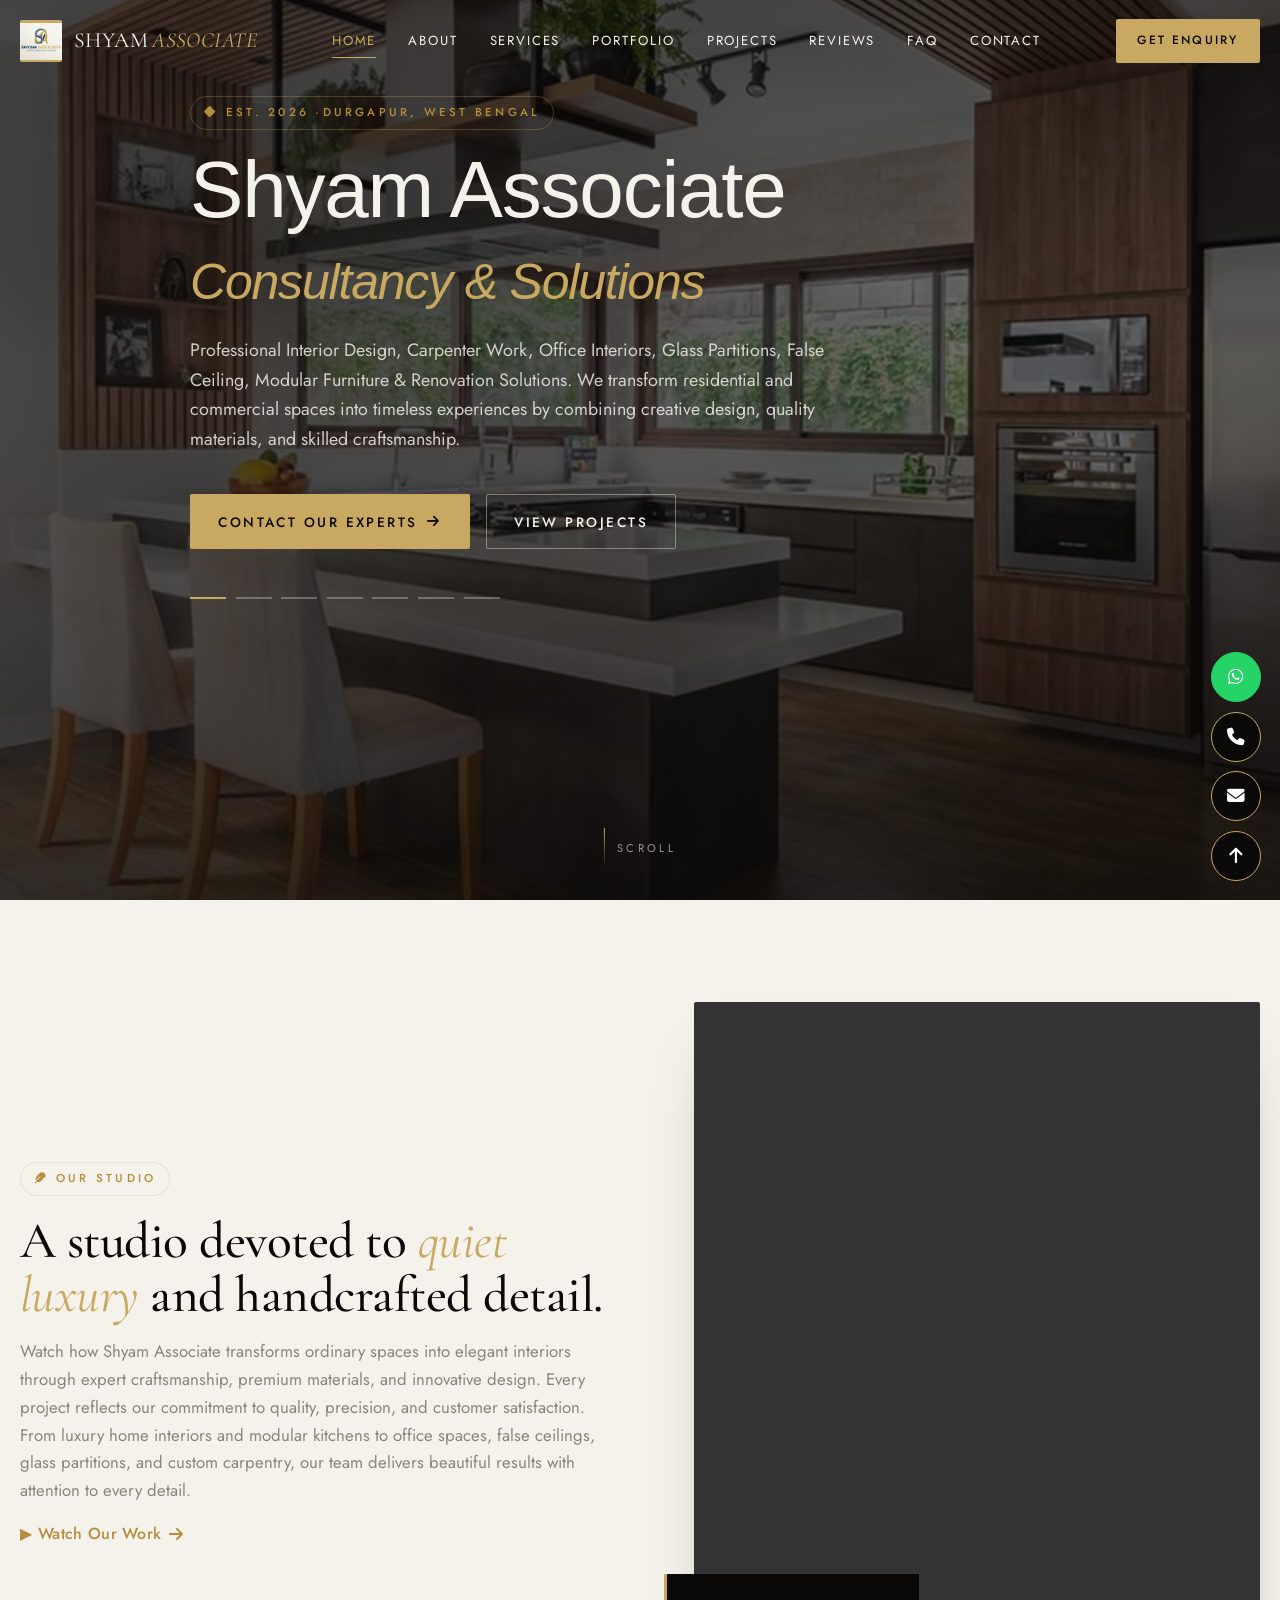
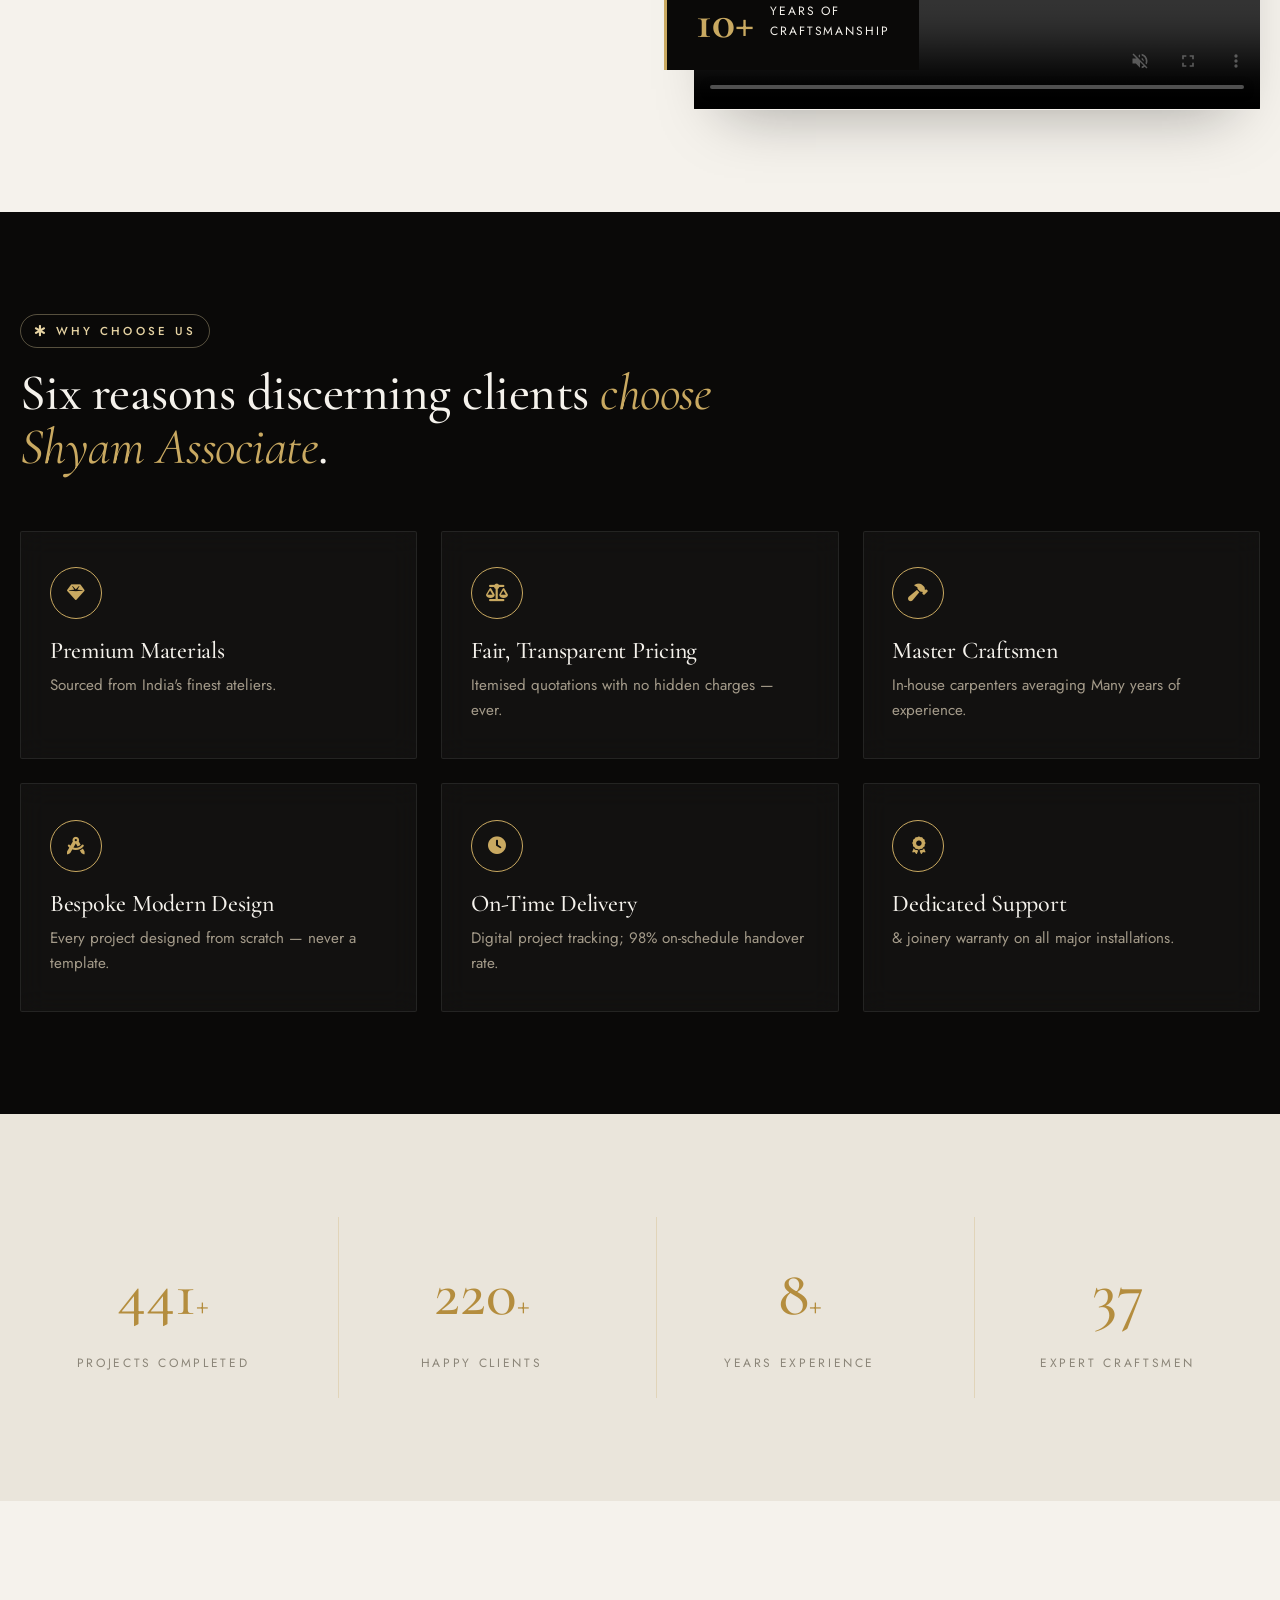
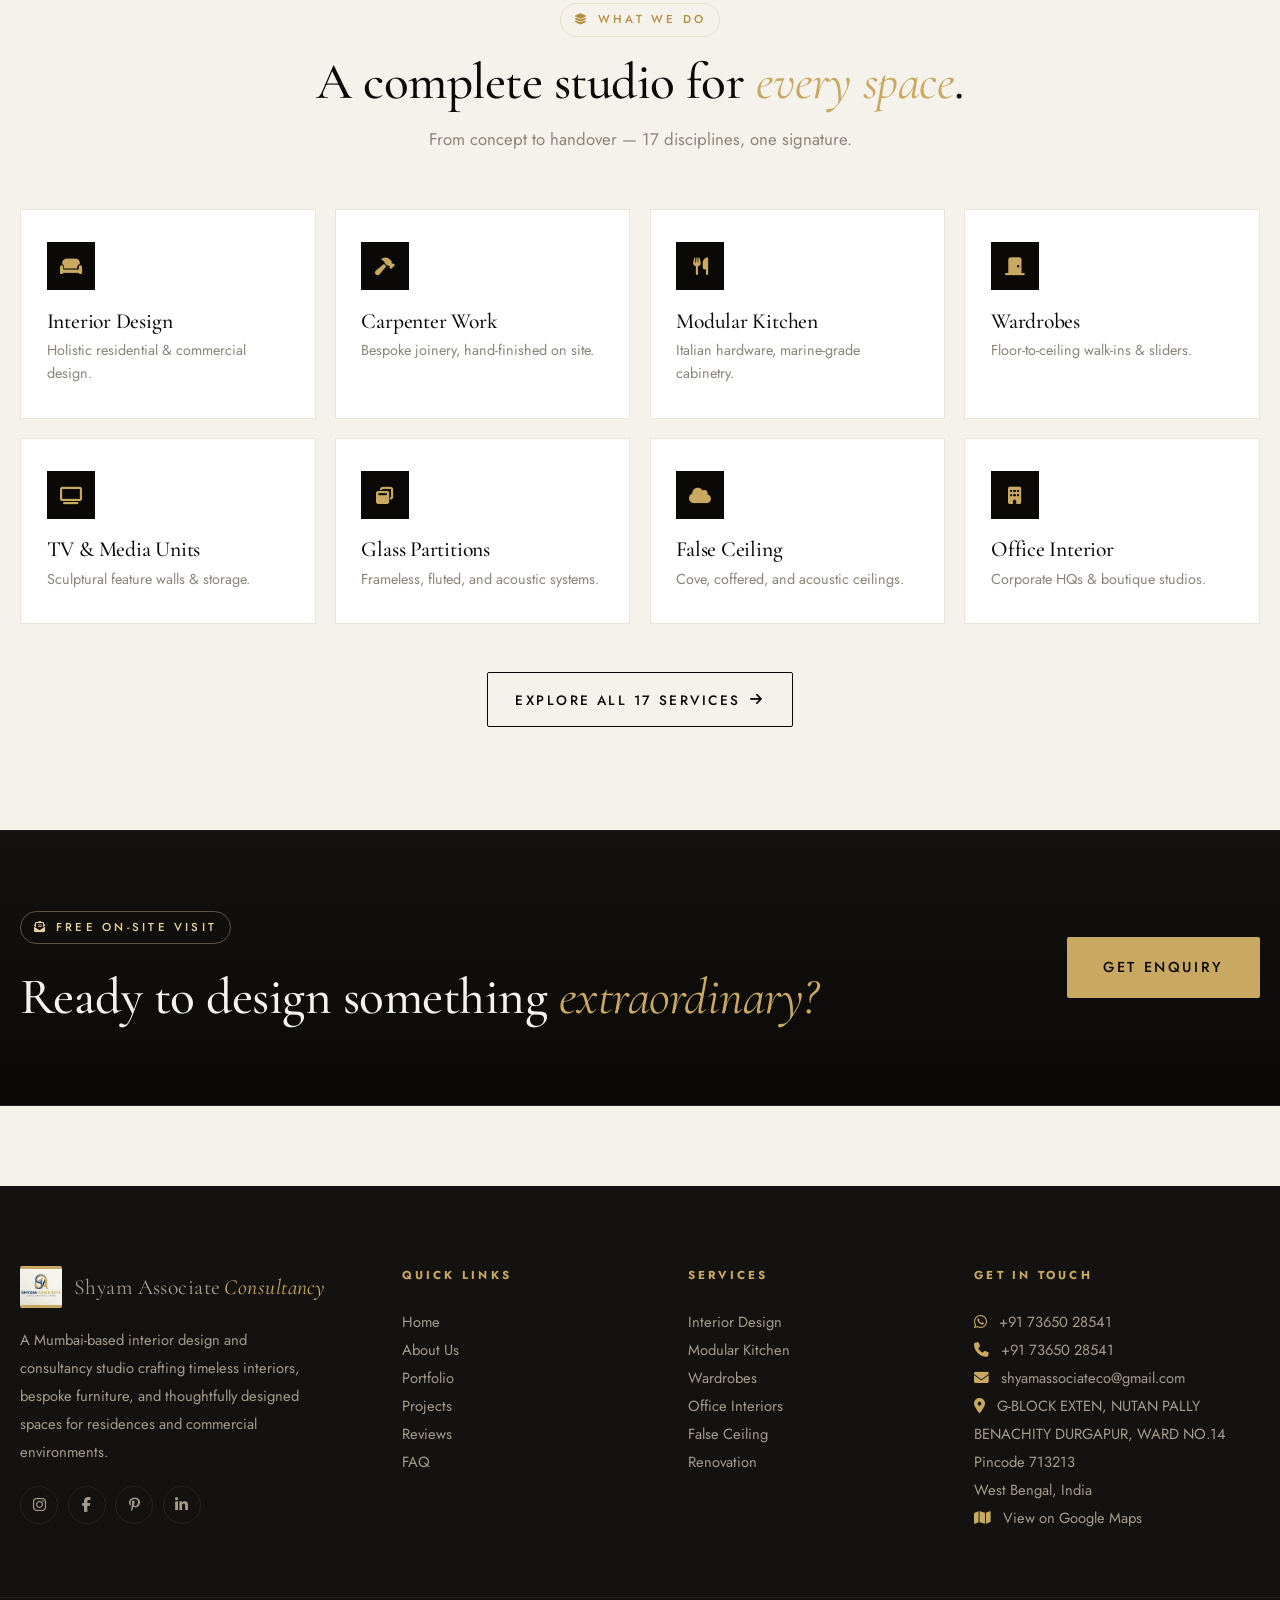
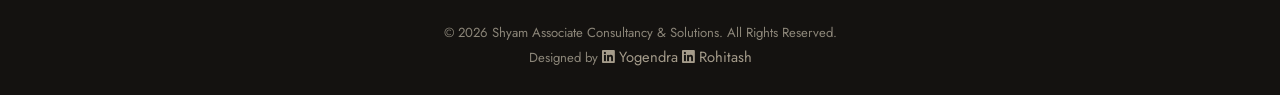
==== commit 4dbec848: "Update index.html" ====
--- a/index.html
+++ b/index.html
@@ -7,6 +7,7 @@
 <meta name="keywords" content="interior design mumbai, luxury carpentry, modular kitchen, wardrobe, false ceiling, glass partition, office interior, home renovation" />
 <meta name="theme-color" content="#0a0908" />
 <title>SHYAM ASSOCIATE — Luxury Interior Design & Carpentry Studio, Mumbai</title>
+<link rel="icon" type="image/png" href="images/favicon.png">
 <link rel="preconnect" href="https://fonts.googleapis.com" />
 <link rel="preconnect" href="https://fonts.gstatic.com" crossorigin />
 <link href="https://fonts.googleapis.com/css2?family=Cormorant+Garamond:wght@300;400;500;600;700&family=Jost:wght@300;400;500;600&display=swap" rel="stylesheet" />
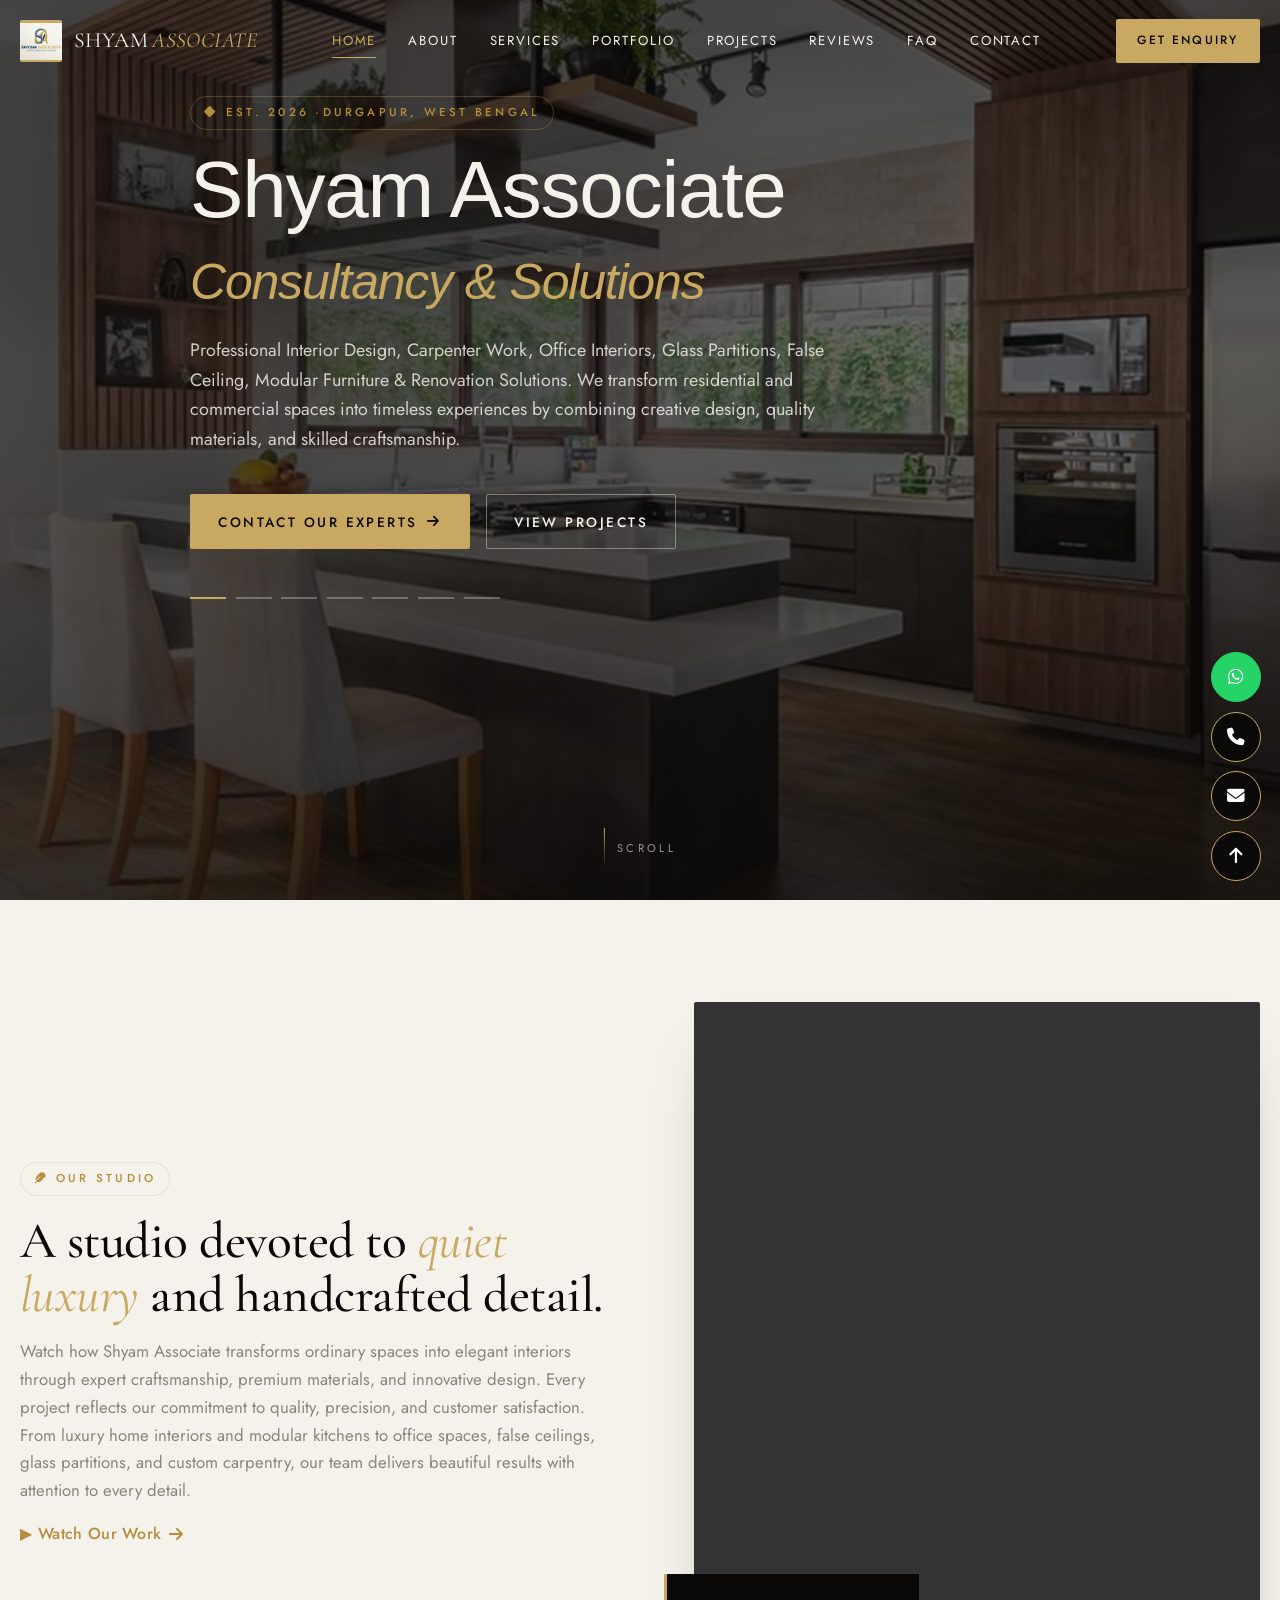
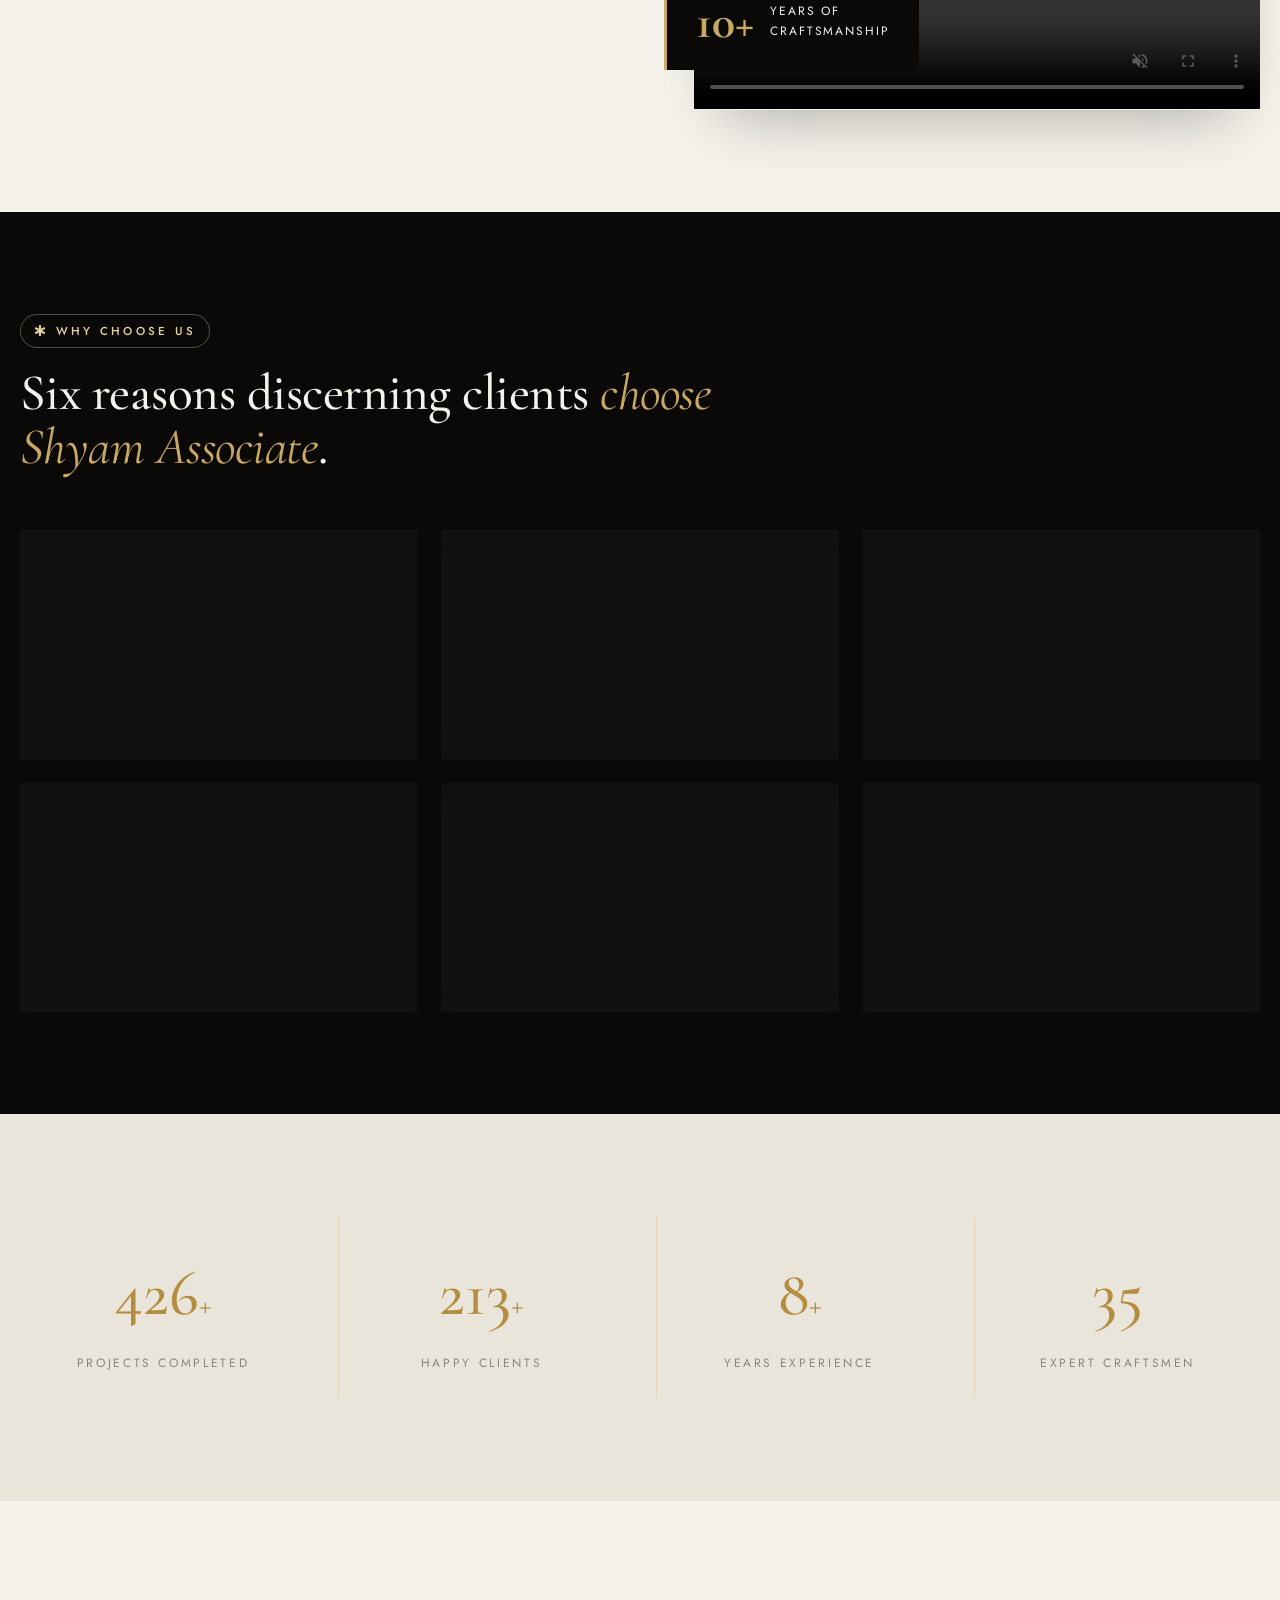
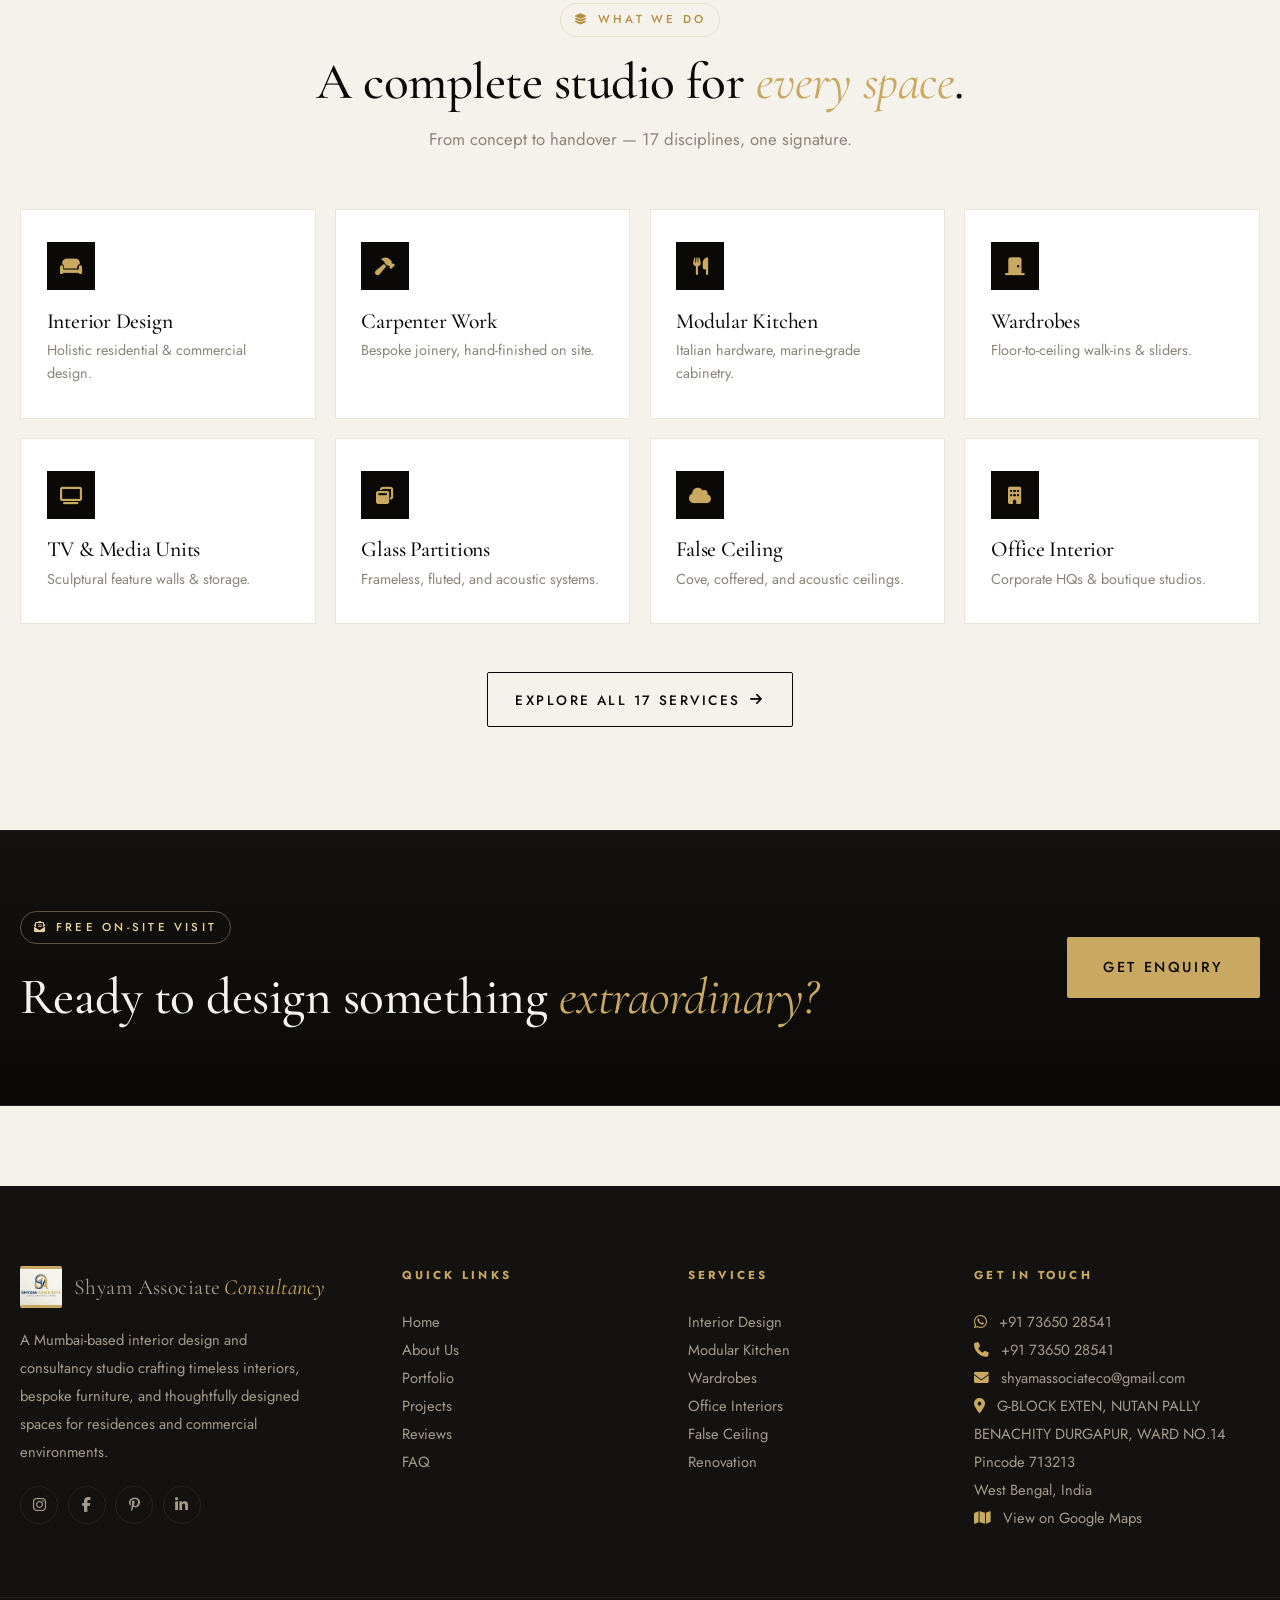
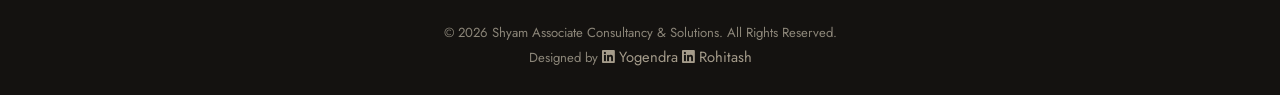
==== commit b0aae3d5: "Update index.html" ====
--- a/index.html
+++ b/index.html
@@ -7,7 +7,7 @@
 <meta name="keywords" content="interior design mumbai, luxury carpentry, modular kitchen, wardrobe, false ceiling, glass partition, office interior, home renovation" />
 <meta name="theme-color" content="#0a0908" />
 <title>SHYAM ASSOCIATE — Luxury Interior Design & Carpentry Studio, Mumbai</title>
-<link rel="icon" type="image/png" href="images/favicon.png">
+<link rel="icon" type="image/jpeg" href="images/favicon.jpeg">
 <link rel="preconnect" href="https://fonts.googleapis.com" />
 <link rel="preconnect" href="https://fonts.gstatic.com" crossorigin />
 <link href="https://fonts.googleapis.com/css2?family=Cormorant+Garamond:wght@300;400;500;600;700&family=Jost:wght@300;400;500;600&display=swap" rel="stylesheet" />
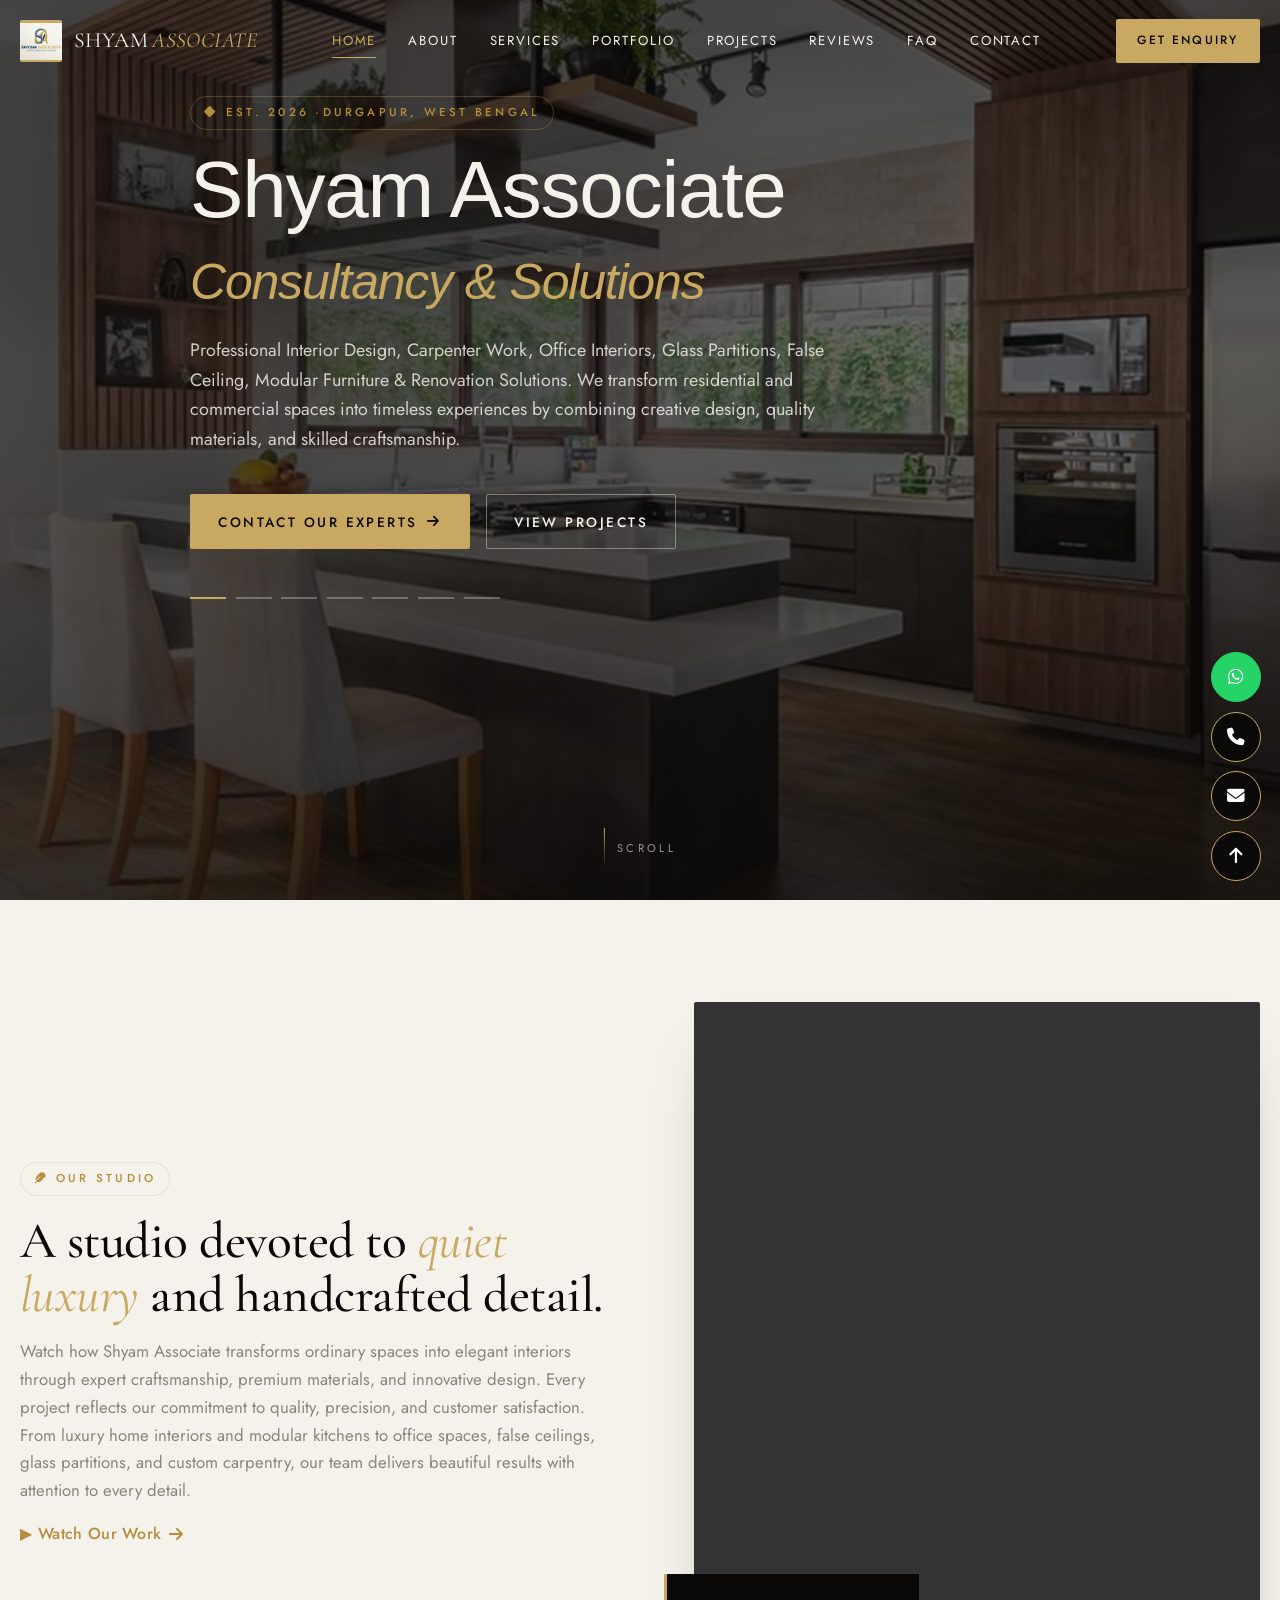
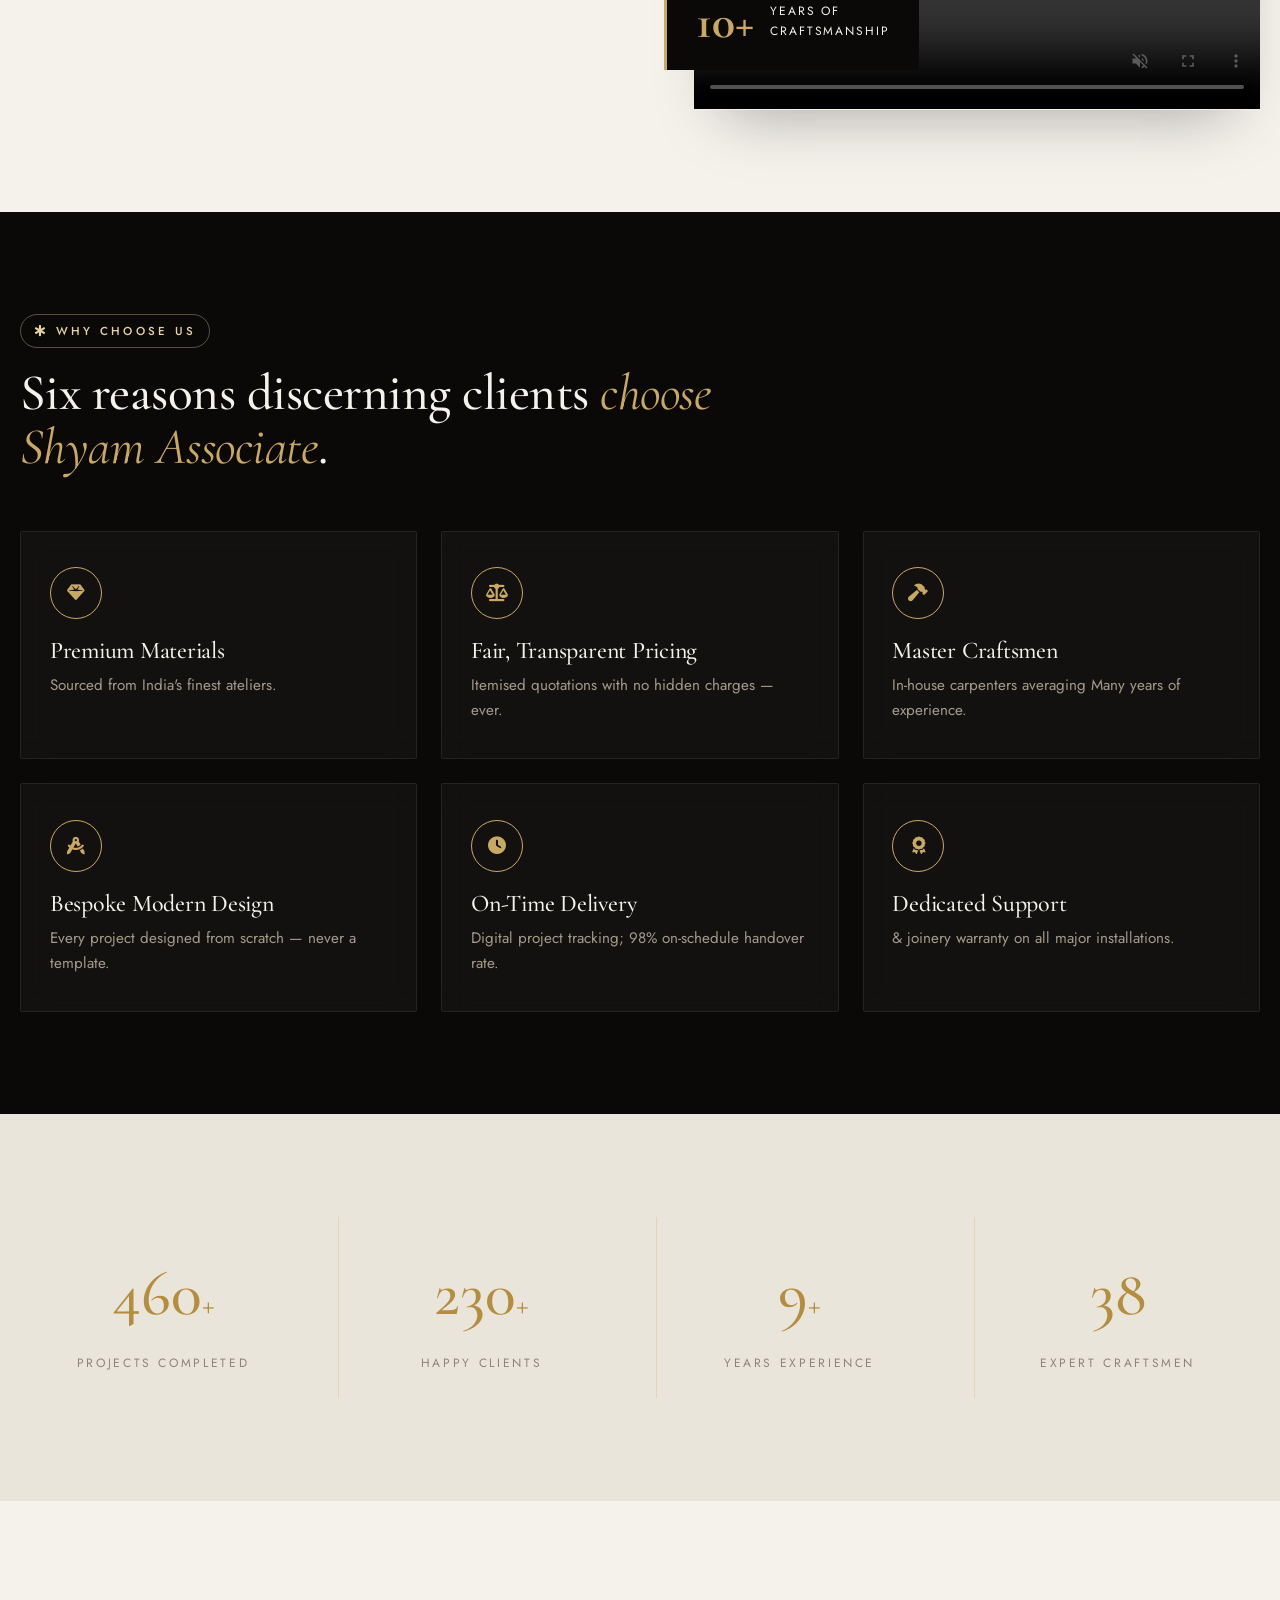
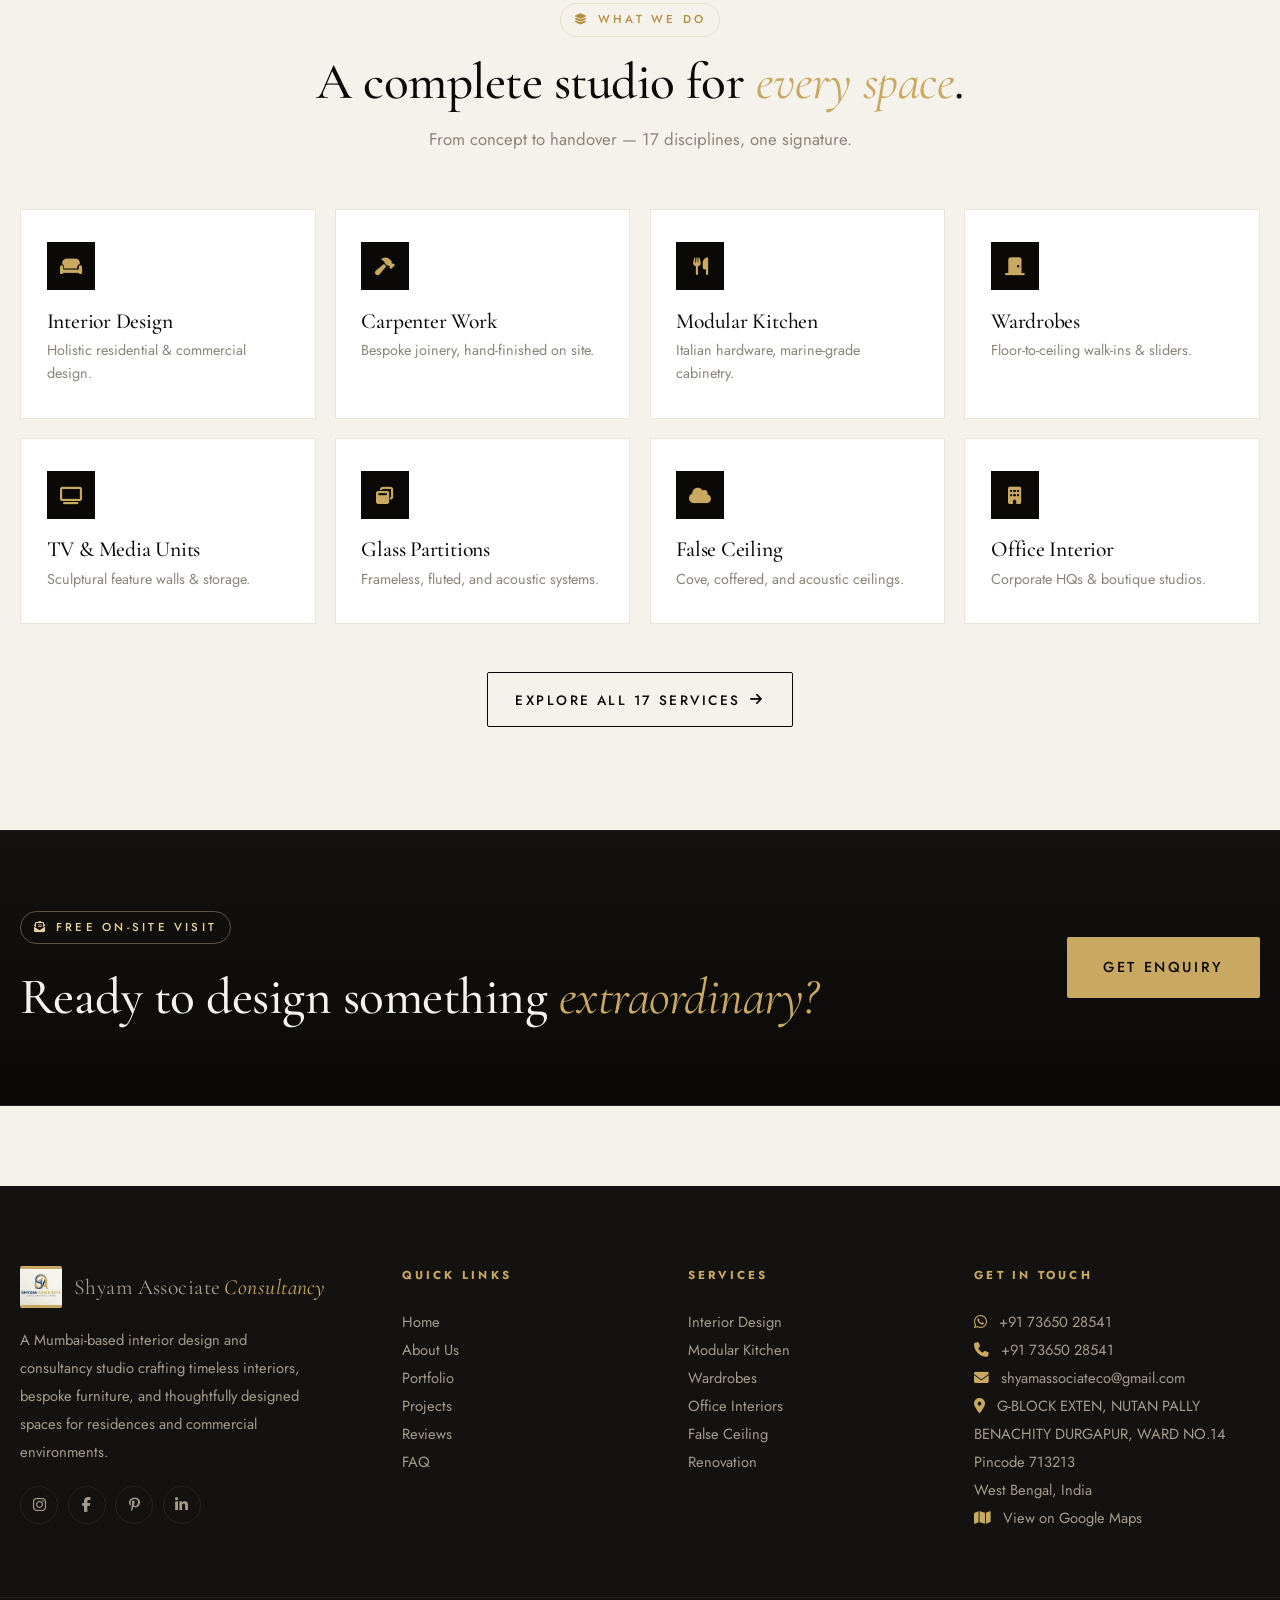
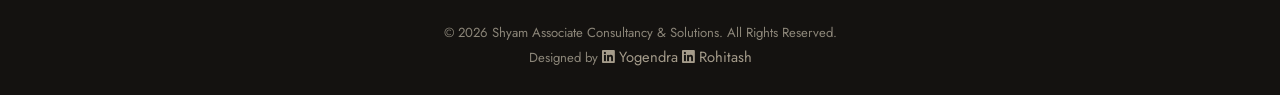
==== commit b00d2aa9: "Update index.html" ====
--- a/index.html
+++ b/index.html
@@ -7,7 +7,8 @@
 <meta name="keywords" content="interior design mumbai, luxury carpentry, modular kitchen, wardrobe, false ceiling, glass partition, office interior, home renovation" />
 <meta name="theme-color" content="#0a0908" />
 <title>SHYAM ASSOCIATE — Luxury Interior Design & Carpentry Studio, Mumbai</title>
-<link rel="icon" type="image/jpeg" href="images/favicon.jpeg">
+<!-- Favicon -->
+<link rel="icon" type="image/jpeg" href="images/logo.jpeg" />
 <link rel="preconnect" href="https://fonts.googleapis.com" />
 <link rel="preconnect" href="https://fonts.gstatic.com" crossorigin />
 <link href="https://fonts.googleapis.com/css2?family=Cormorant+Garamond:wght@300;400;500;600;700&family=Jost:wght@300;400;500;600&display=swap" rel="stylesheet" />
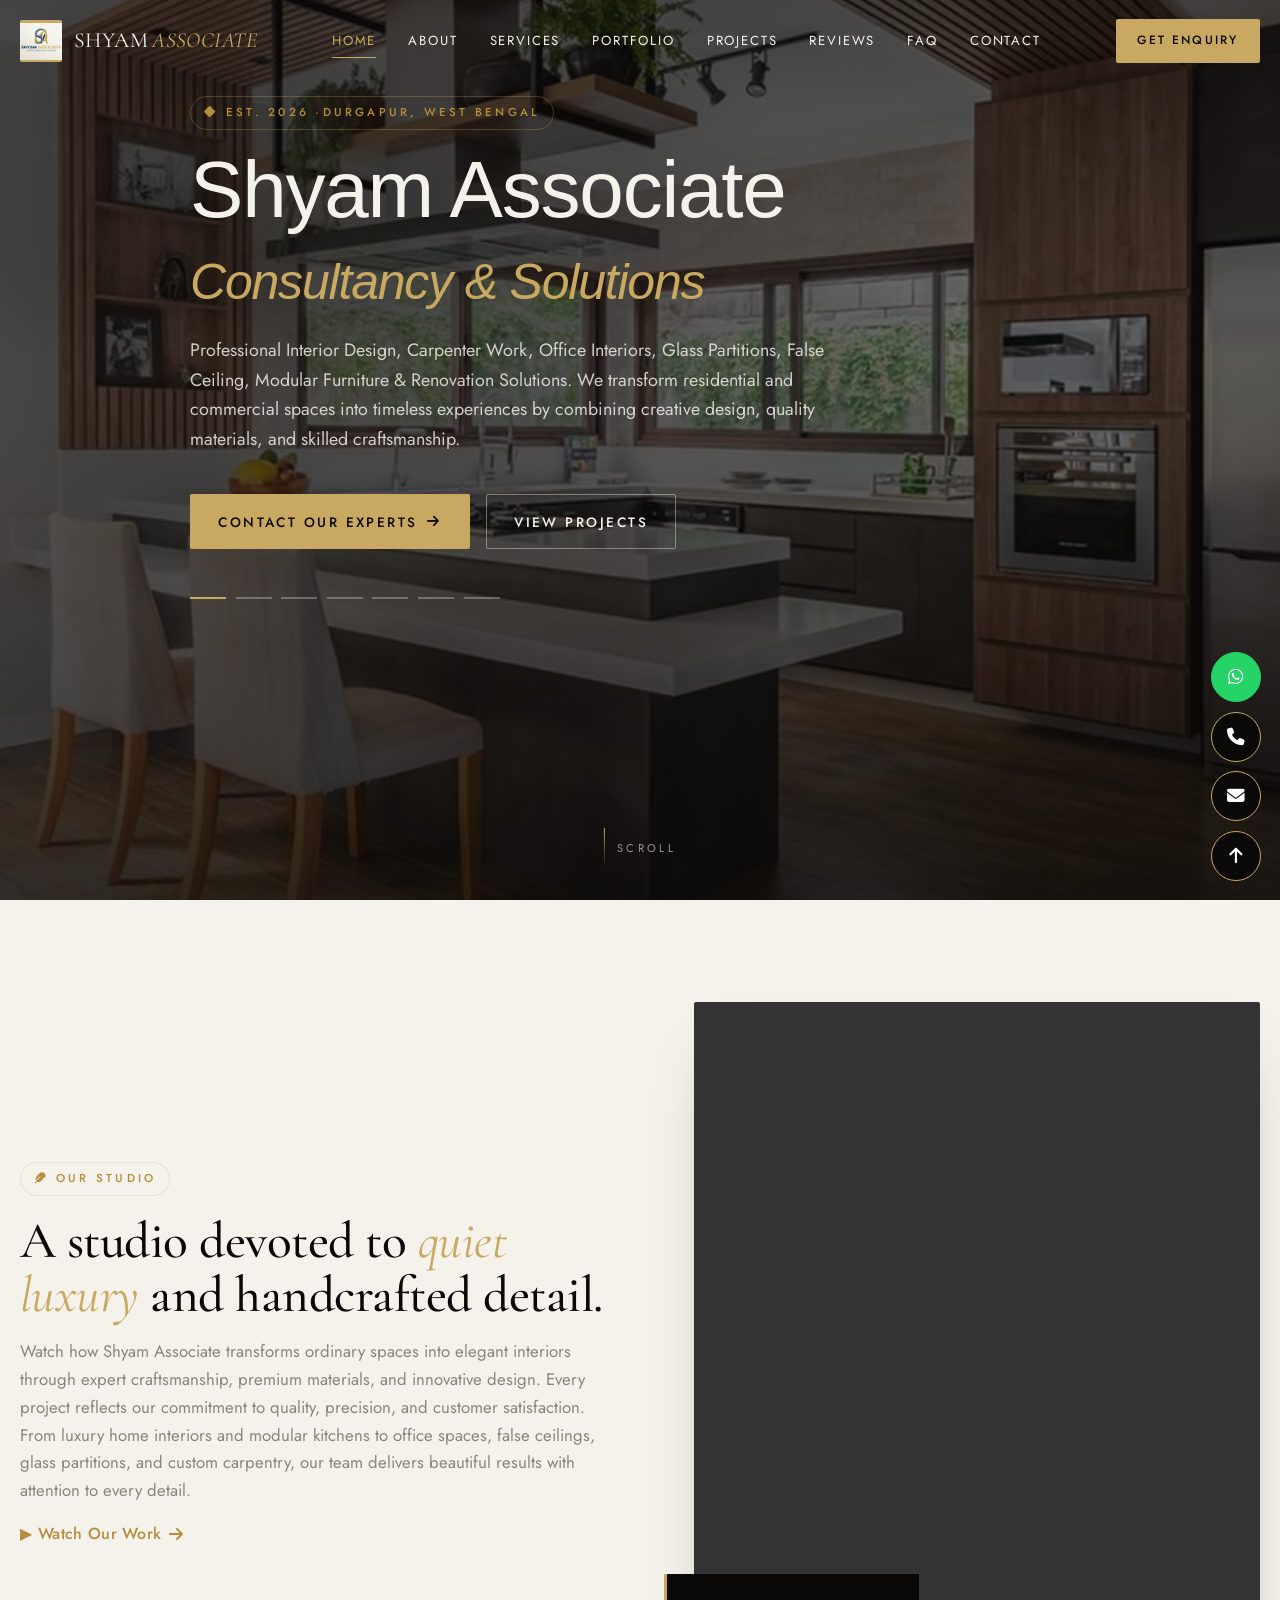
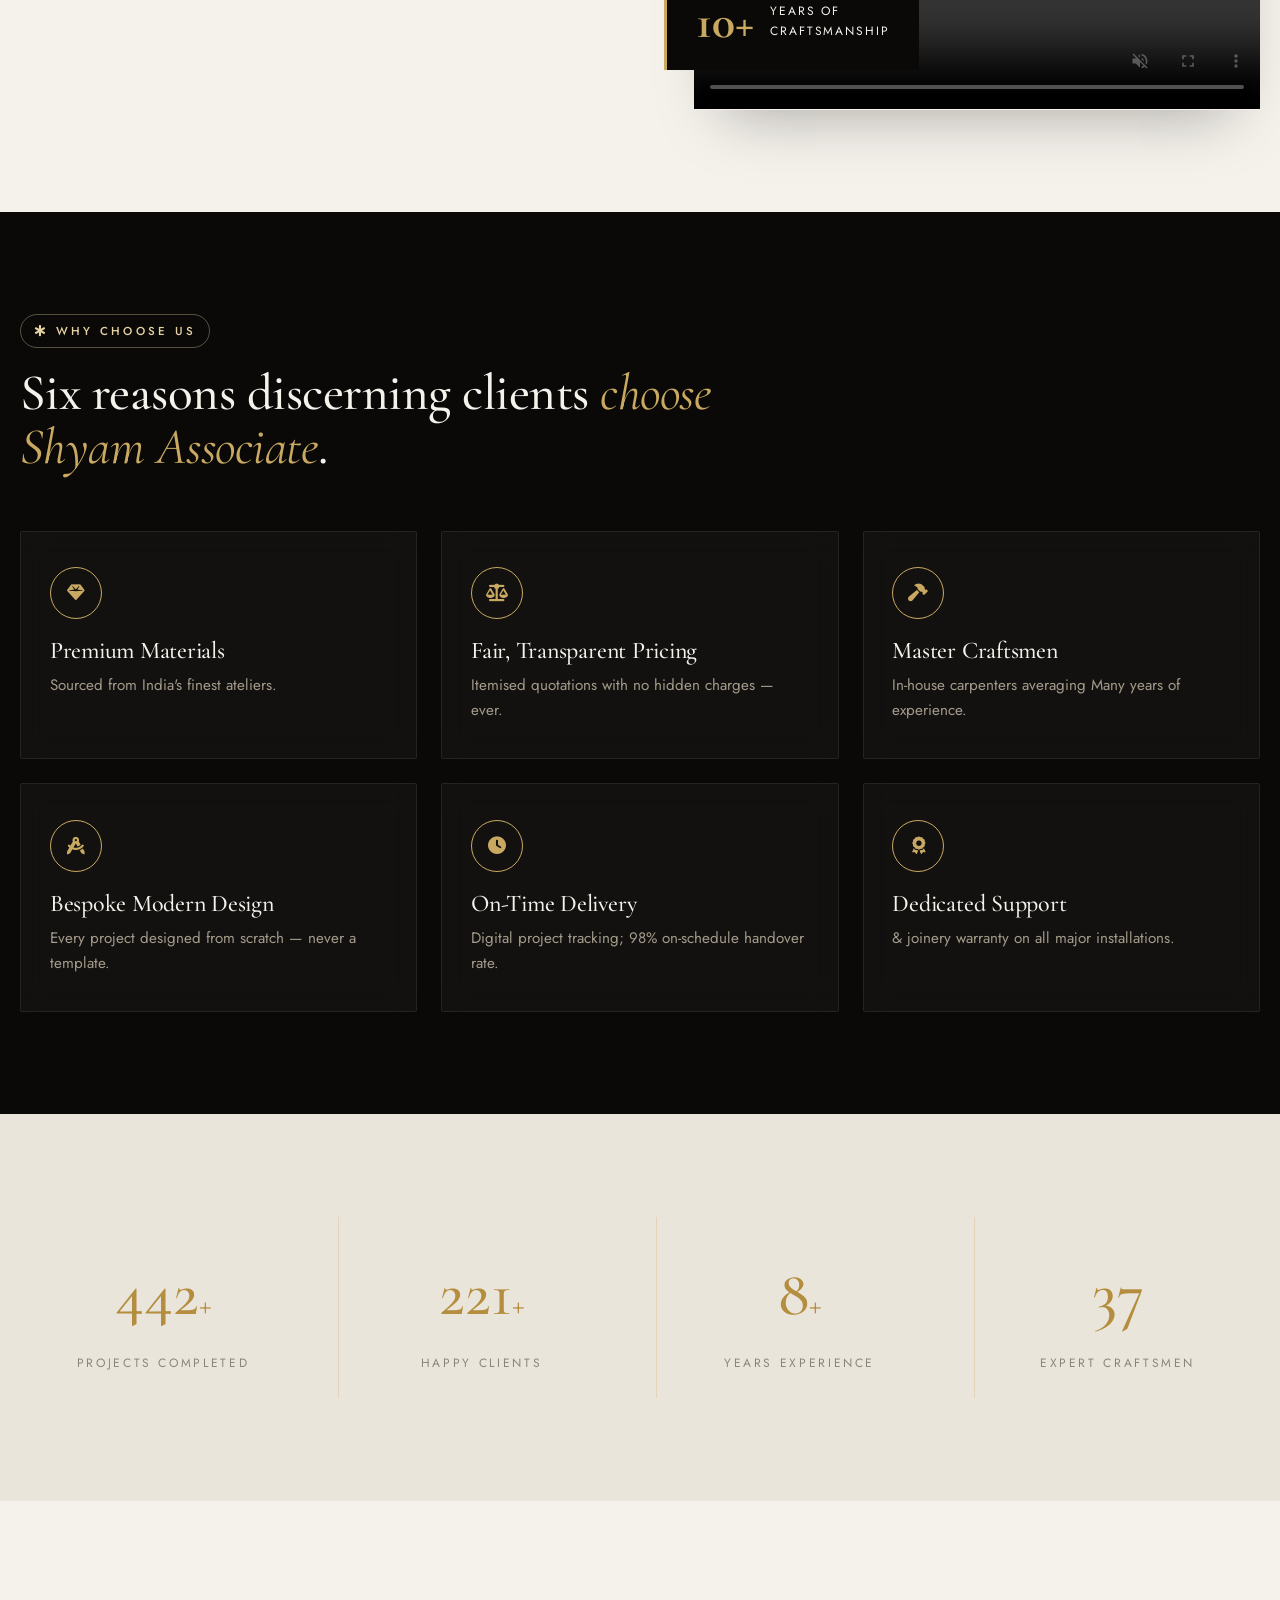
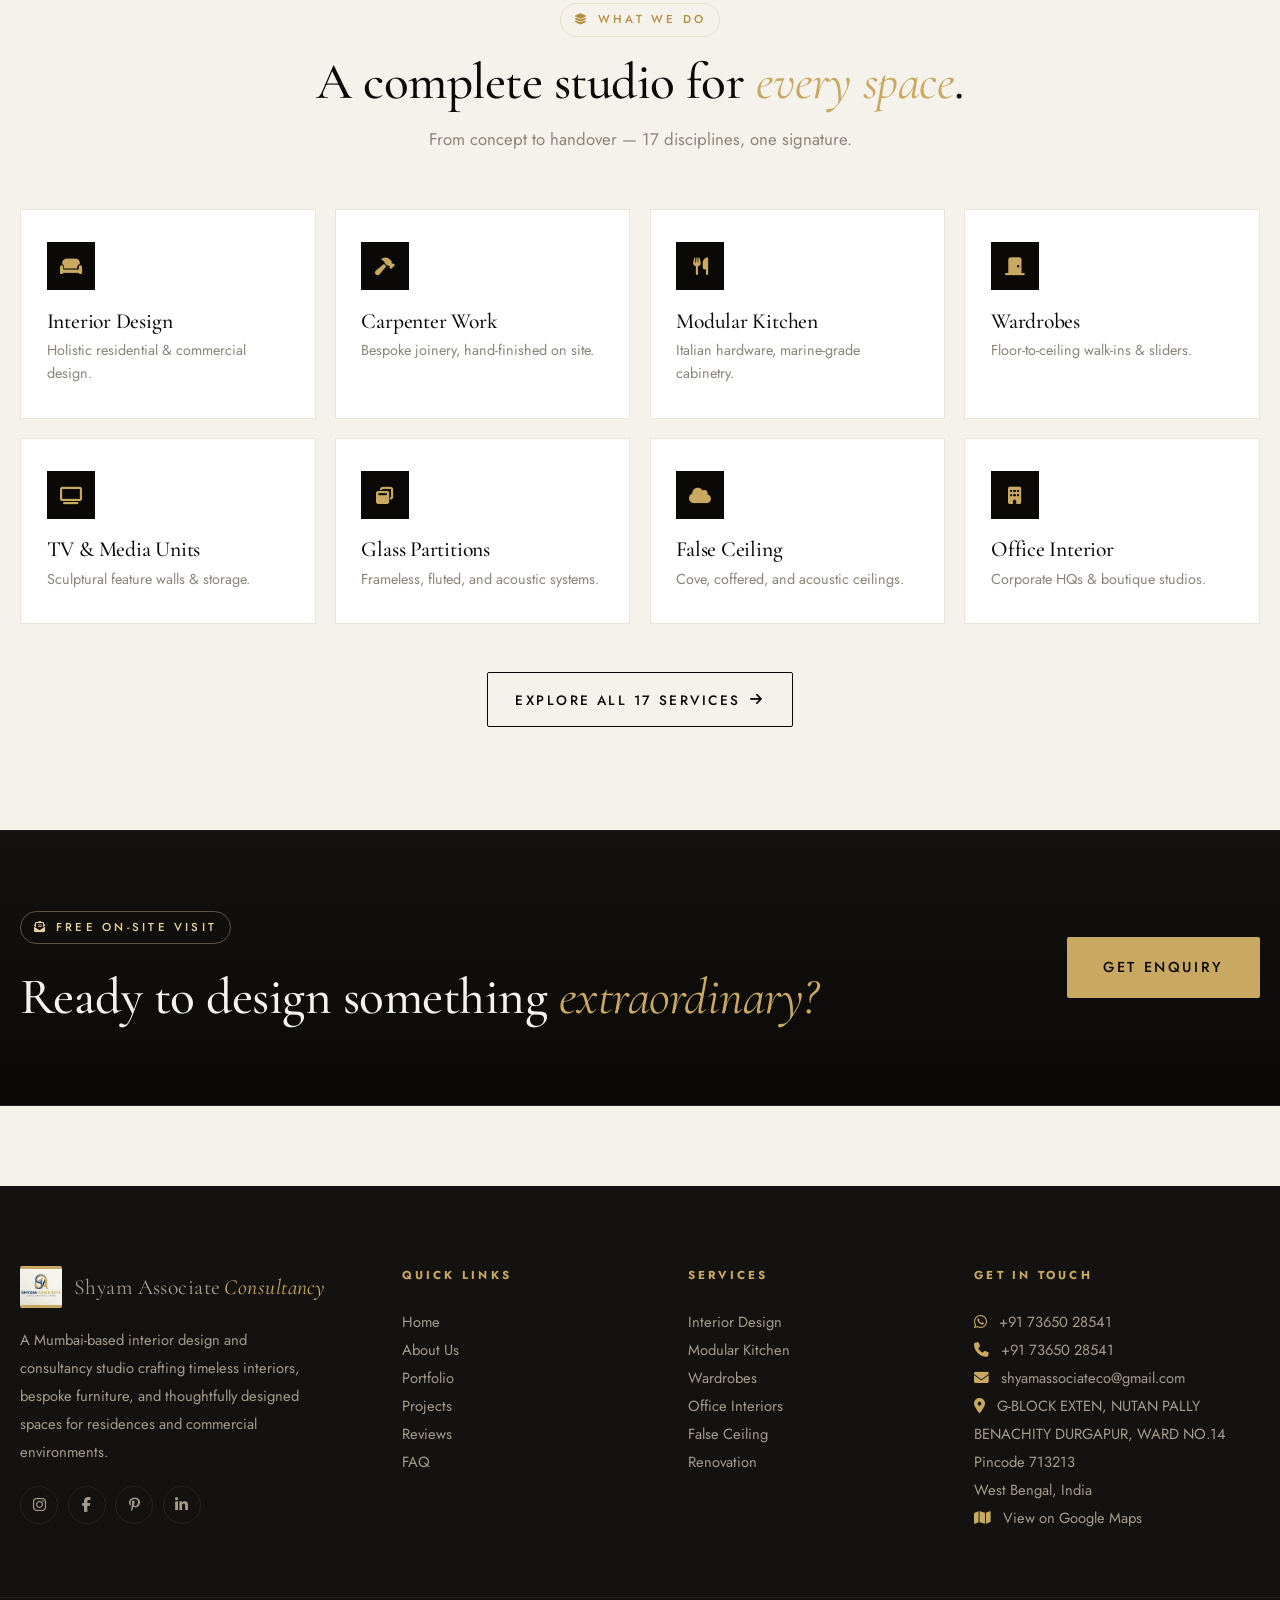
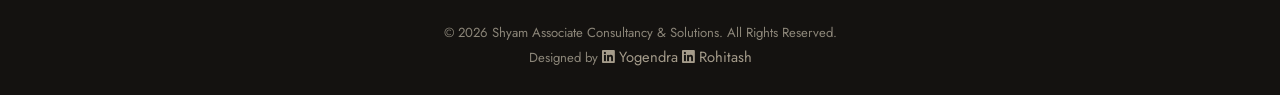
==== commit ef89138b: "Update index.html" ====
--- a/index.html
+++ b/index.html
@@ -8,7 +8,7 @@
 <meta name="theme-color" content="#0a0908" />
 <title>SHYAM ASSOCIATE — Luxury Interior Design & Carpentry Studio, Mumbai</title>
 <!-- Favicon -->
-<link rel="icon" type="image/jpeg" href="images/logo.jpeg" />
+<link rel="icon" type="image/png" href="images/favicon.png" />
 <link rel="preconnect" href="https://fonts.googleapis.com" />
 <link rel="preconnect" href="https://fonts.gstatic.com" crossorigin />
 <link href="https://fonts.googleapis.com/css2?family=Cormorant+Garamond:wght@300;400;500;600;700&family=Jost:wght@300;400;500;600&display=swap" rel="stylesheet" />
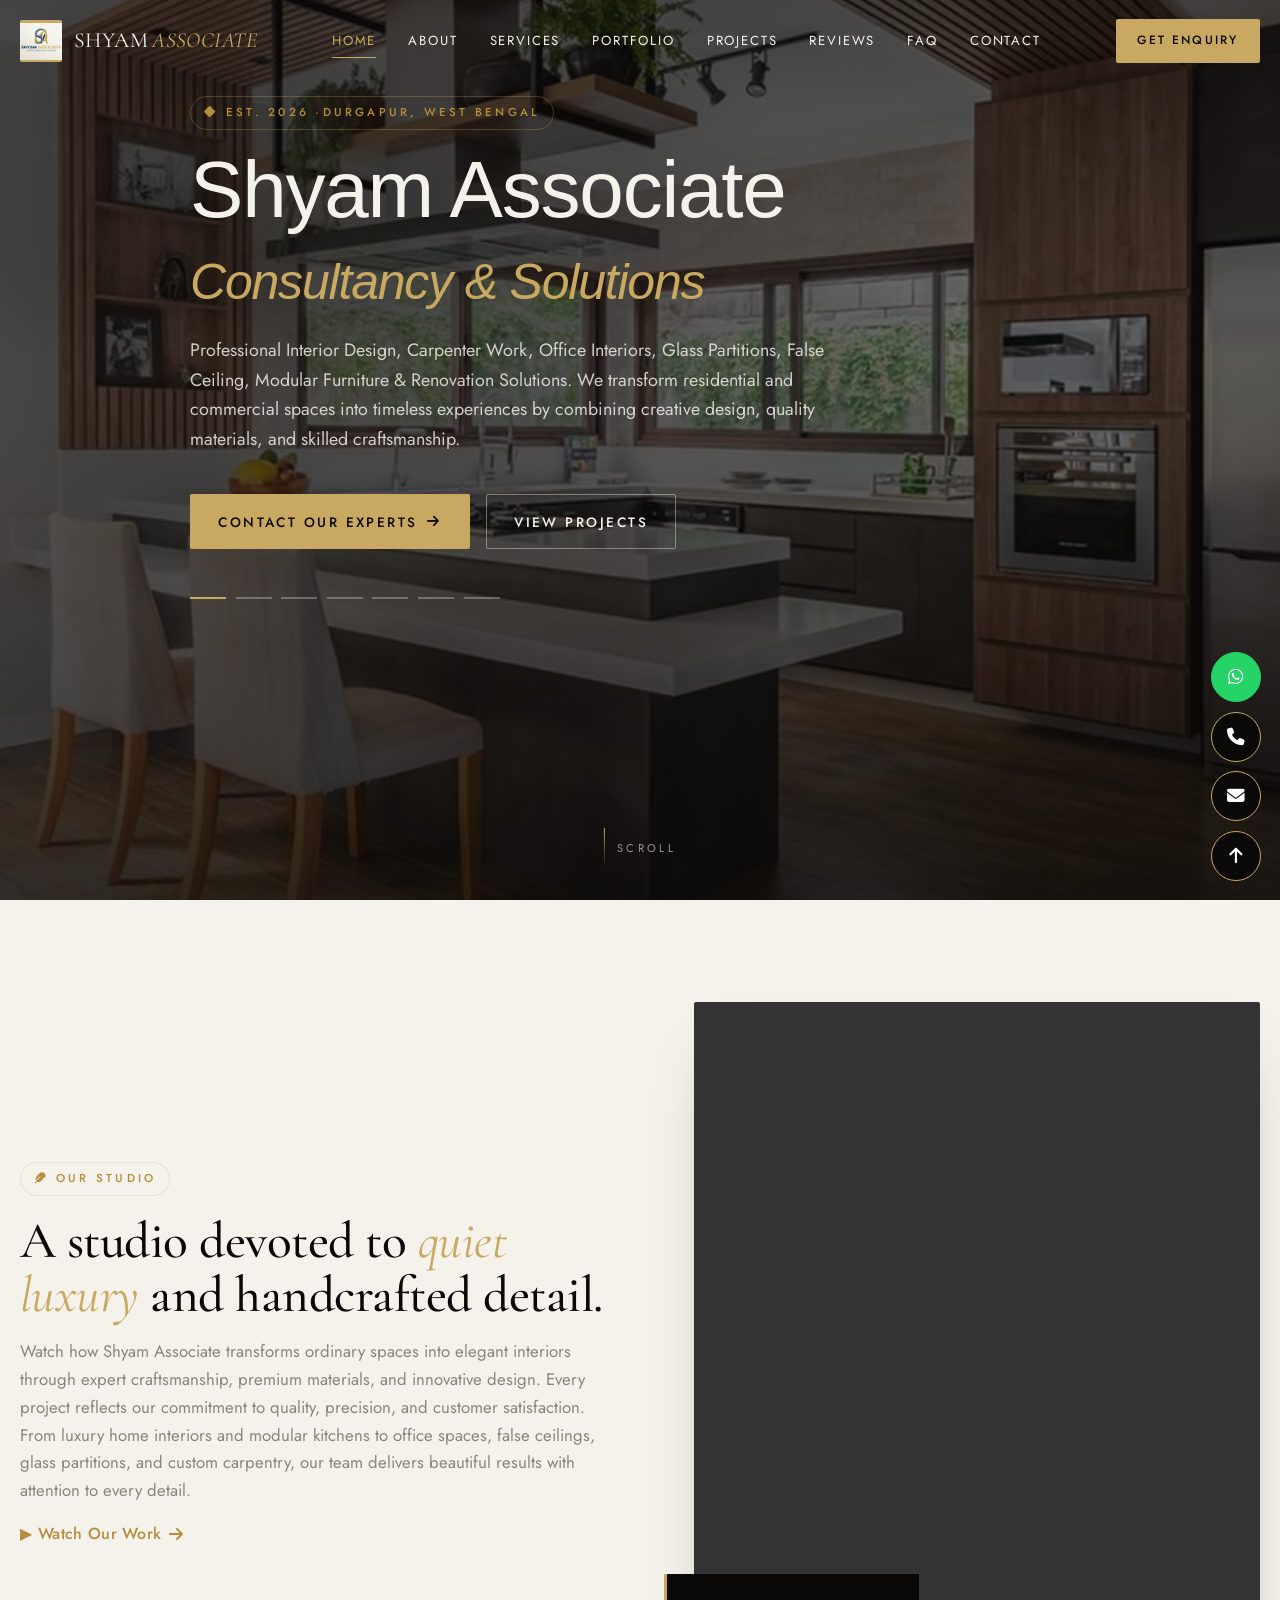
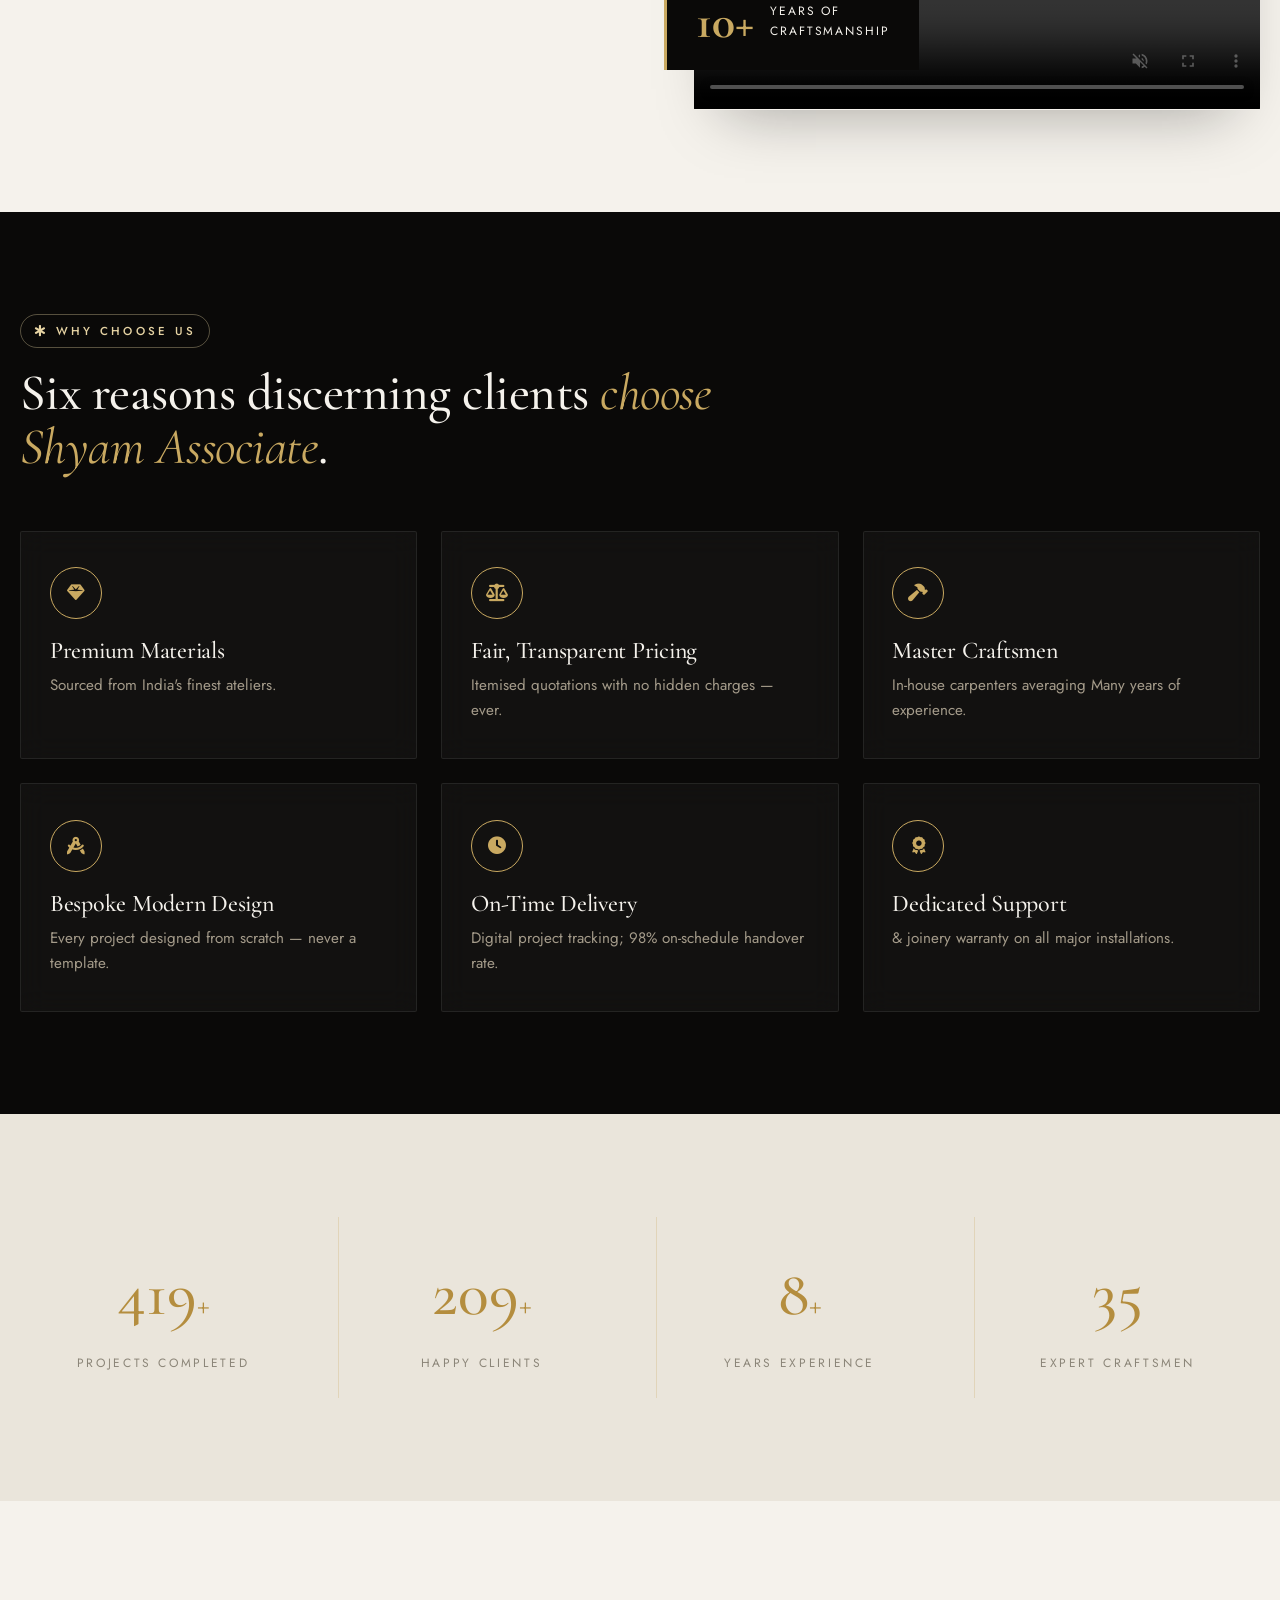
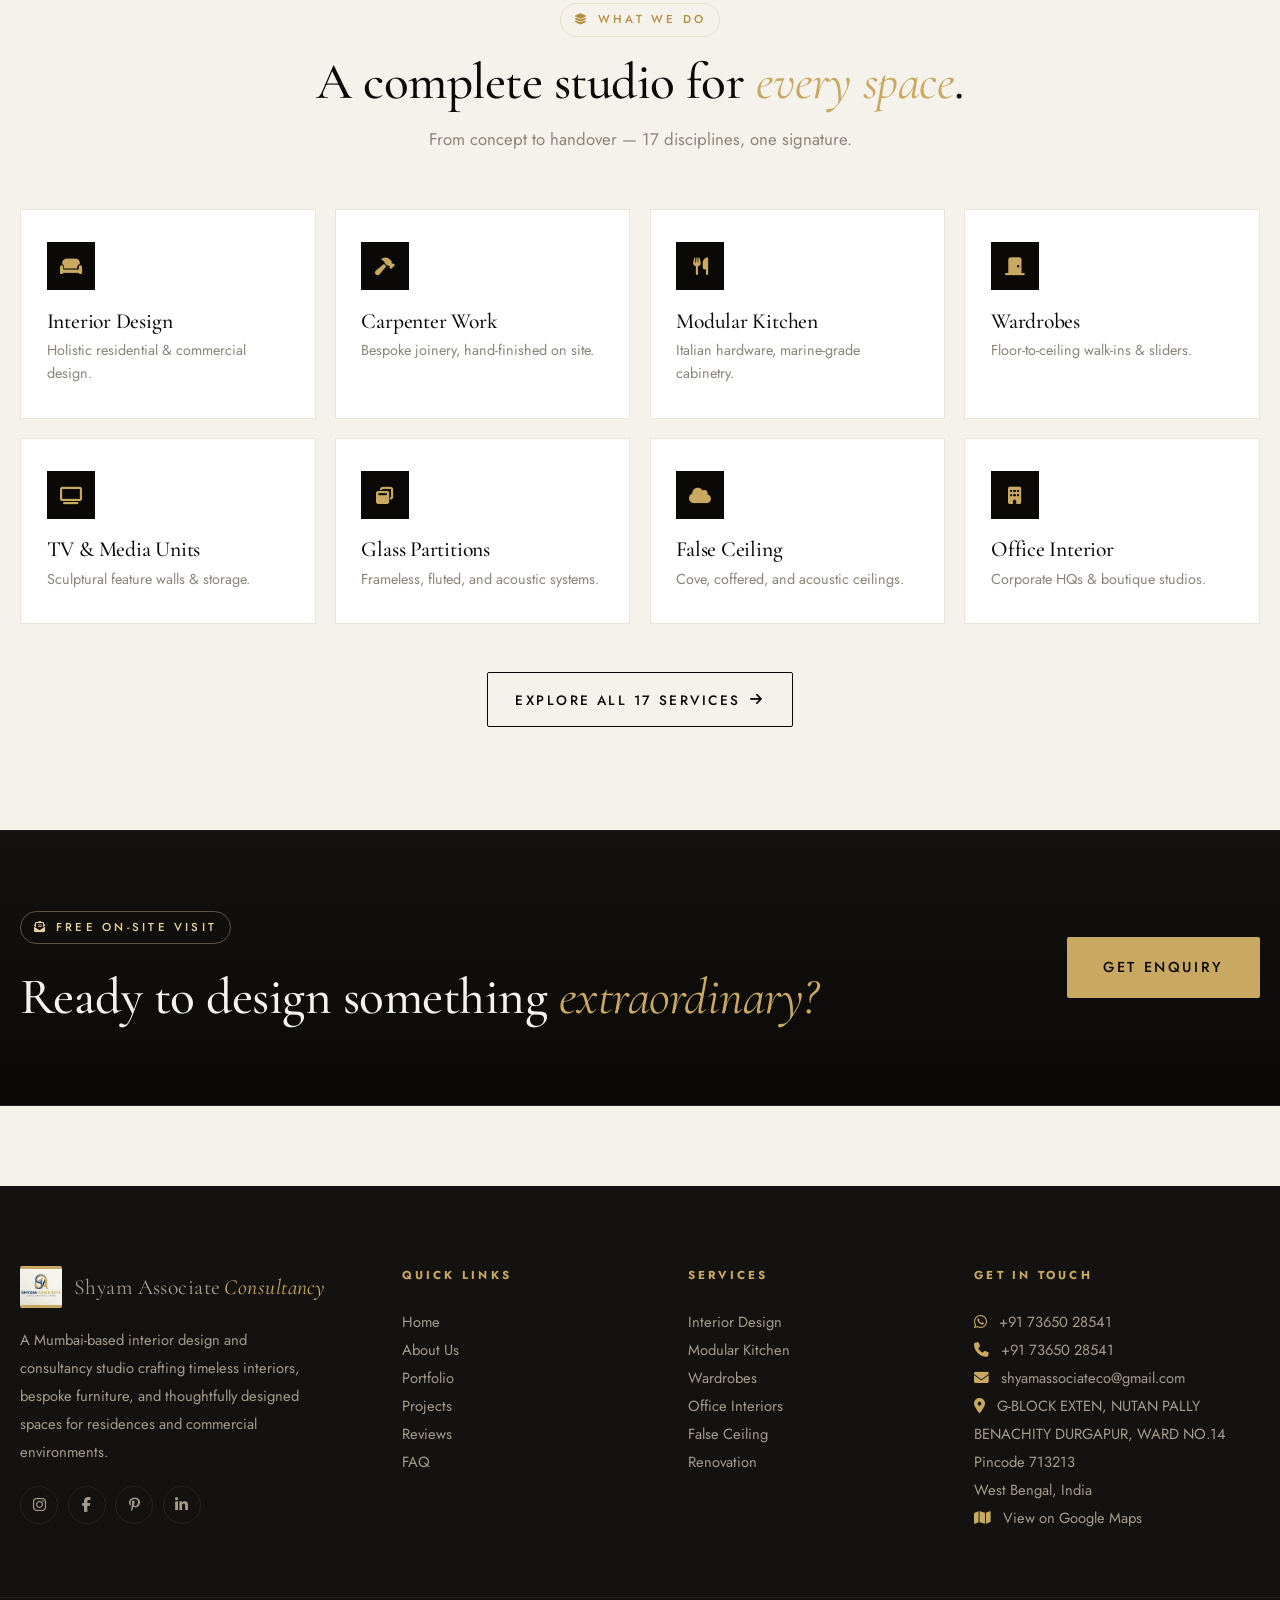
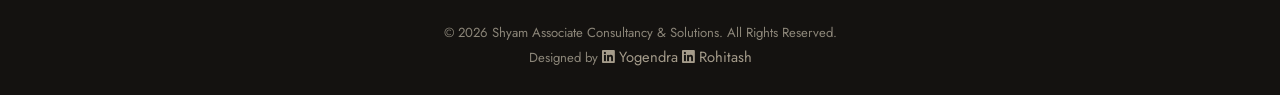
==== commit 8ccdb0a2: "Update index.html" ====
--- a/index.html
+++ b/index.html
@@ -8,7 +8,7 @@
 <meta name="theme-color" content="#0a0908" />
 <title>SHYAM ASSOCIATE — Luxury Interior Design & Carpentry Studio, Mumbai</title>
 <!-- Favicon -->
-<link rel="icon" type="image/png" href="images/favicon.png" />
+<link rel="icon" type="images/jpeg" href="images/favicon.jpeg" />
 <link rel="preconnect" href="https://fonts.googleapis.com" />
 <link rel="preconnect" href="https://fonts.gstatic.com" crossorigin />
 <link href="https://fonts.googleapis.com/css2?family=Cormorant+Garamond:wght@300;400;500;600;700&family=Jost:wght@300;400;500;600&display=swap" rel="stylesheet" />
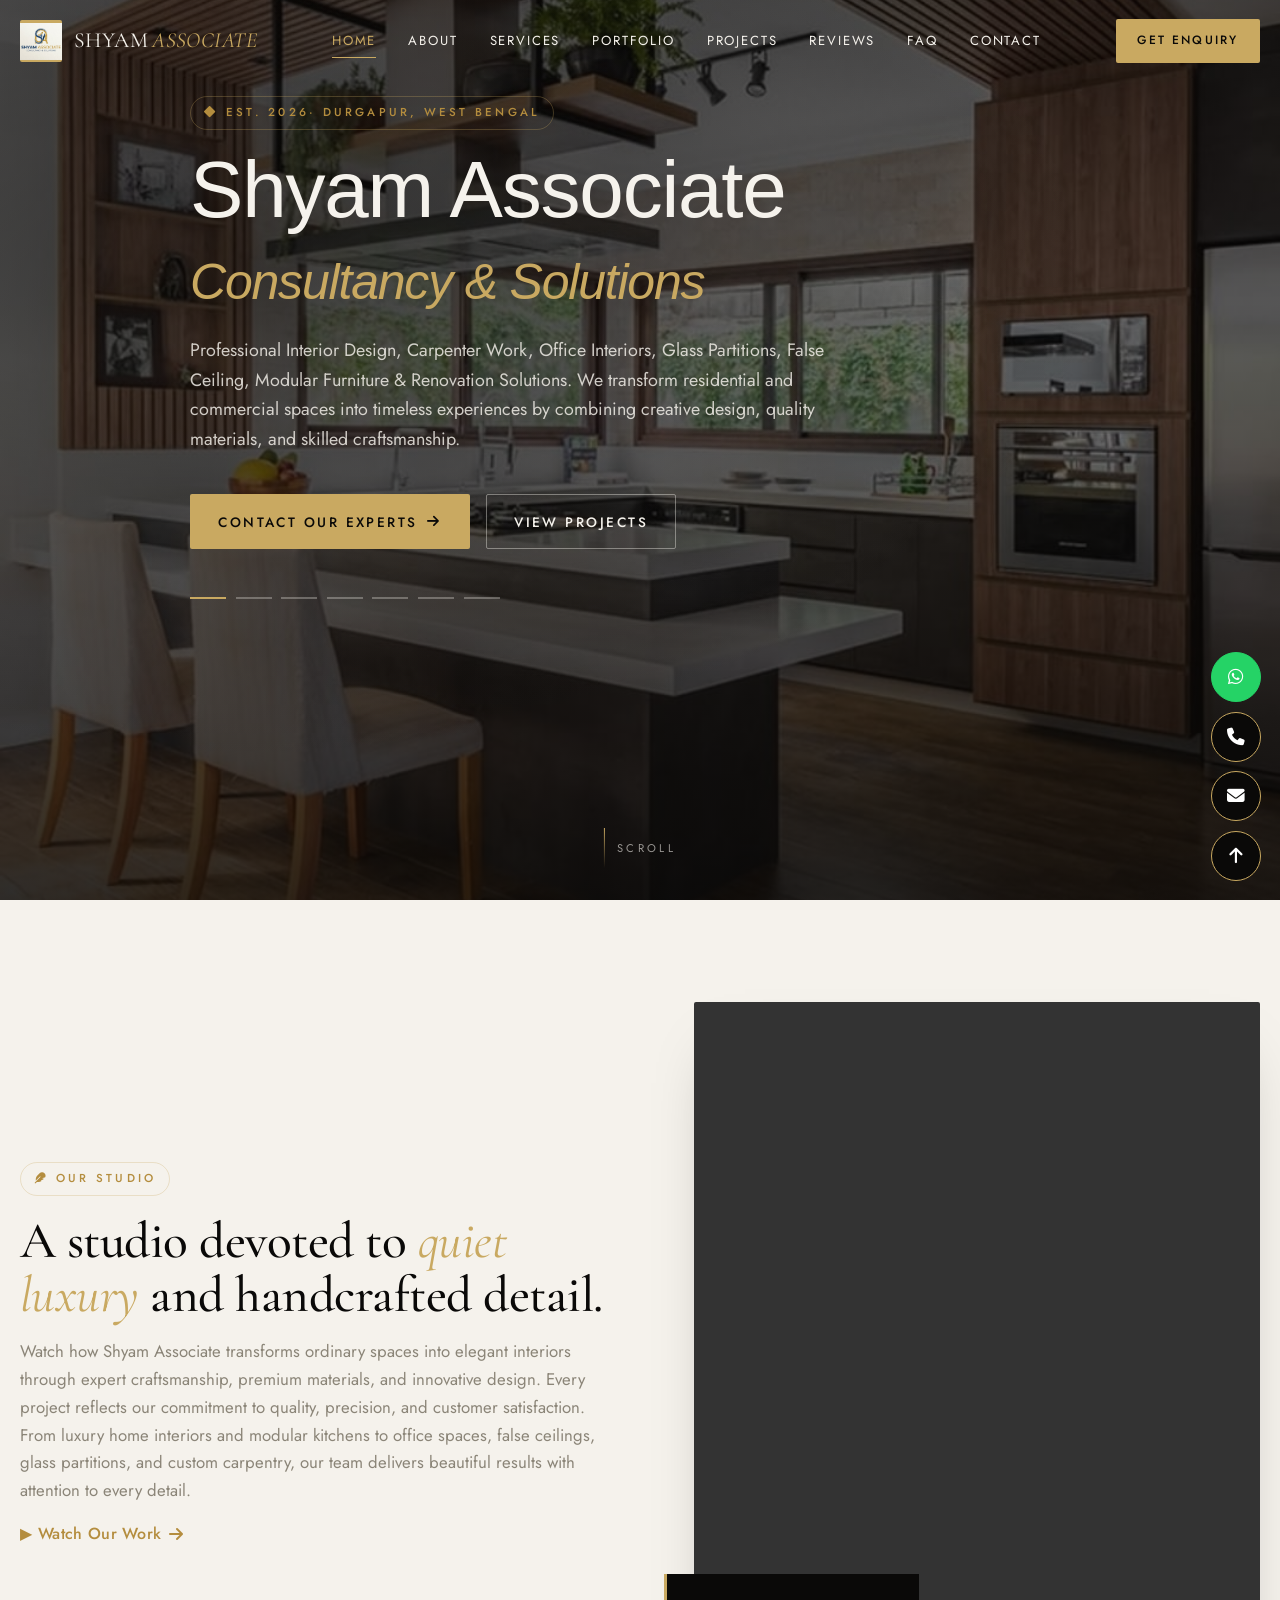
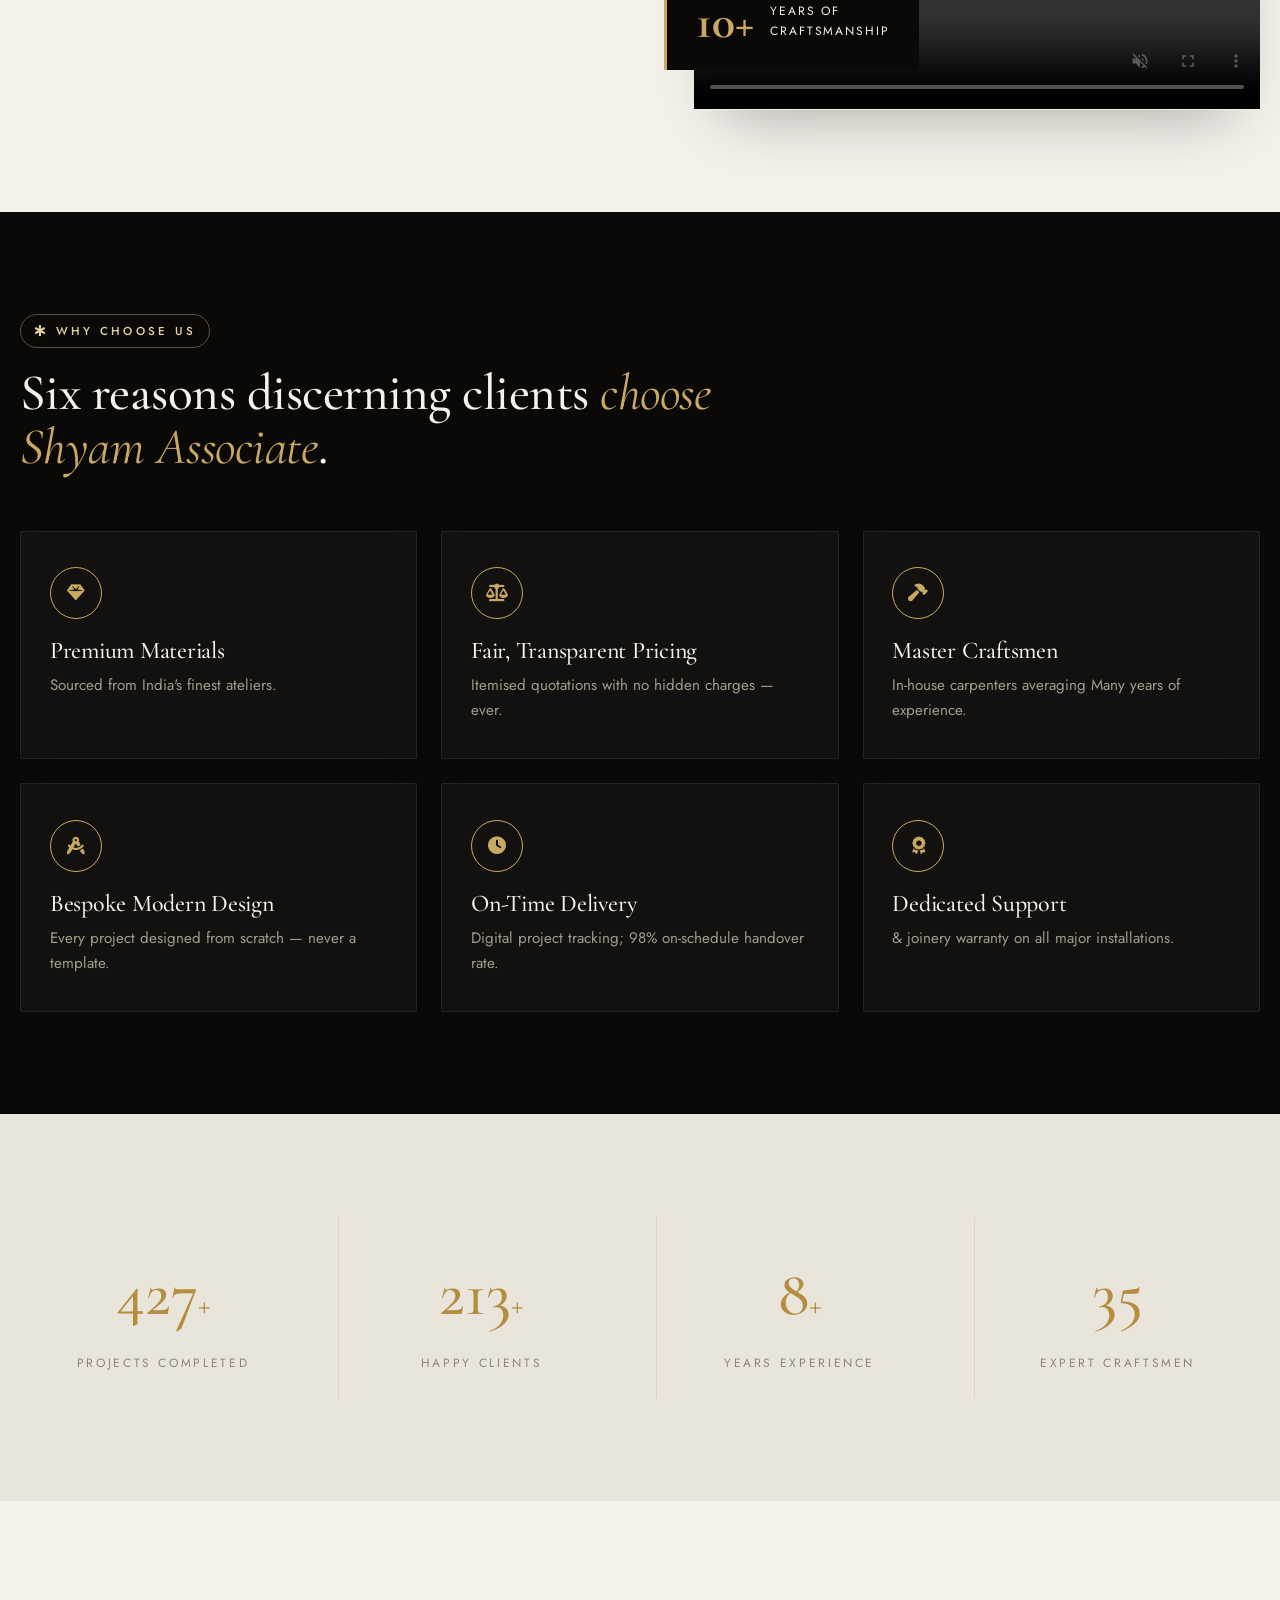
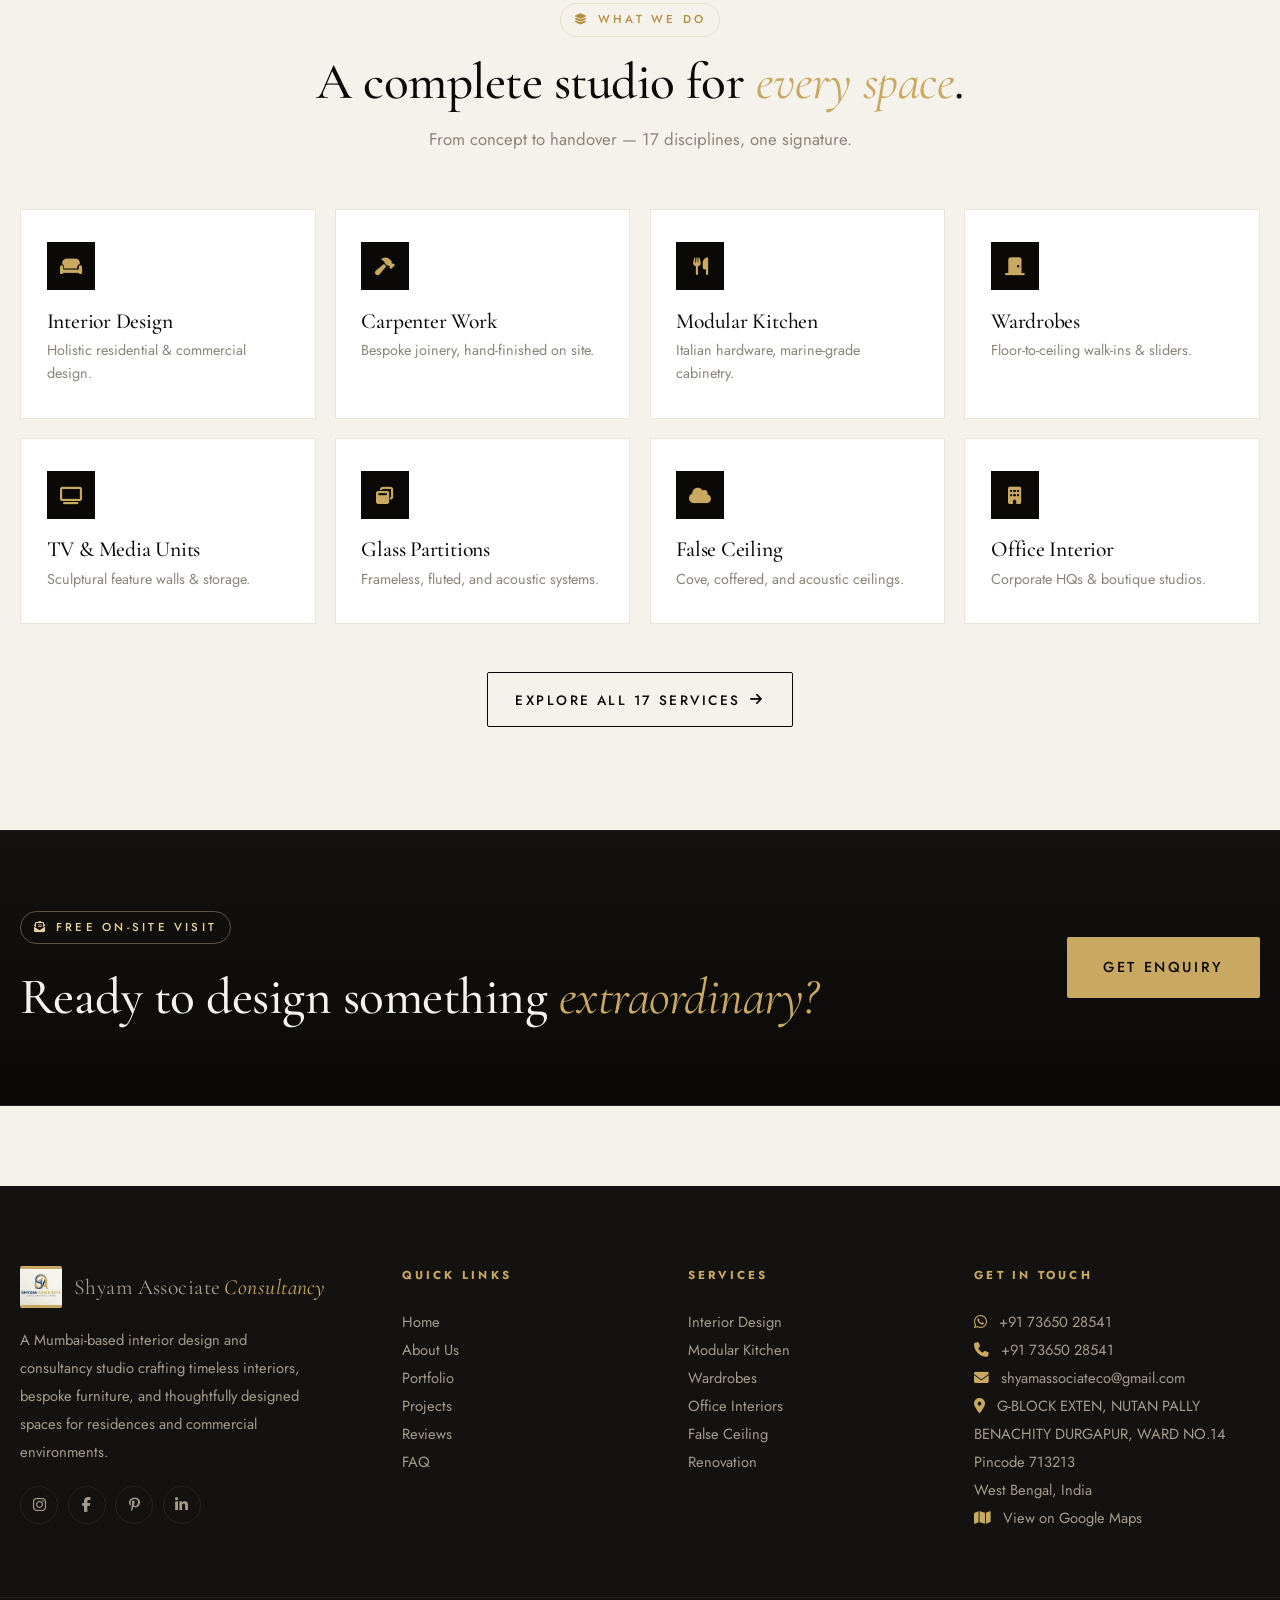
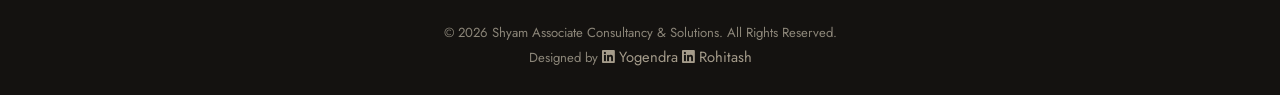
==== commit 49b31017: "Fix HTML encoding issues in index.html" ====
--- a/index.html
+++ b/index.html
@@ -53,7 +53,7 @@
     <div class="hero__slide" style="background-image:url('images/img-6.jpeg')"></div>
   <div class="hero__overlay"></div>
   <div class="hero__content container">
-    <span class="eyebrow" data-testid="hero-eyebrow"><i class="fa-solid fa-diamond"></i> Est. 2026 ·Durgapur, West Bengal</span>
+    <span class="eyebrow" data-testid="hero-eyebrow"><i class="fa-solid fa-diamond"></i> Est. 2026· Durgapur, West Bengal</span>
     <h1 class="hero__title" style="font-family: sans-serif; font-size: 5rem;">Shyam Associate <p><em style="font-size: 50px;">Consultancy & Solutions</em></p> </h1>
     <p class="hero__sub">Professional Interior Design, Carpenter Work, Office Interiors, Glass Partitions, False Ceiling, Modular Furniture &amp; Renovation Solutions.
       We transform residential and commercial spaces into timeless experiences by combining creative design, quality materials, and skilled craftsmanship.
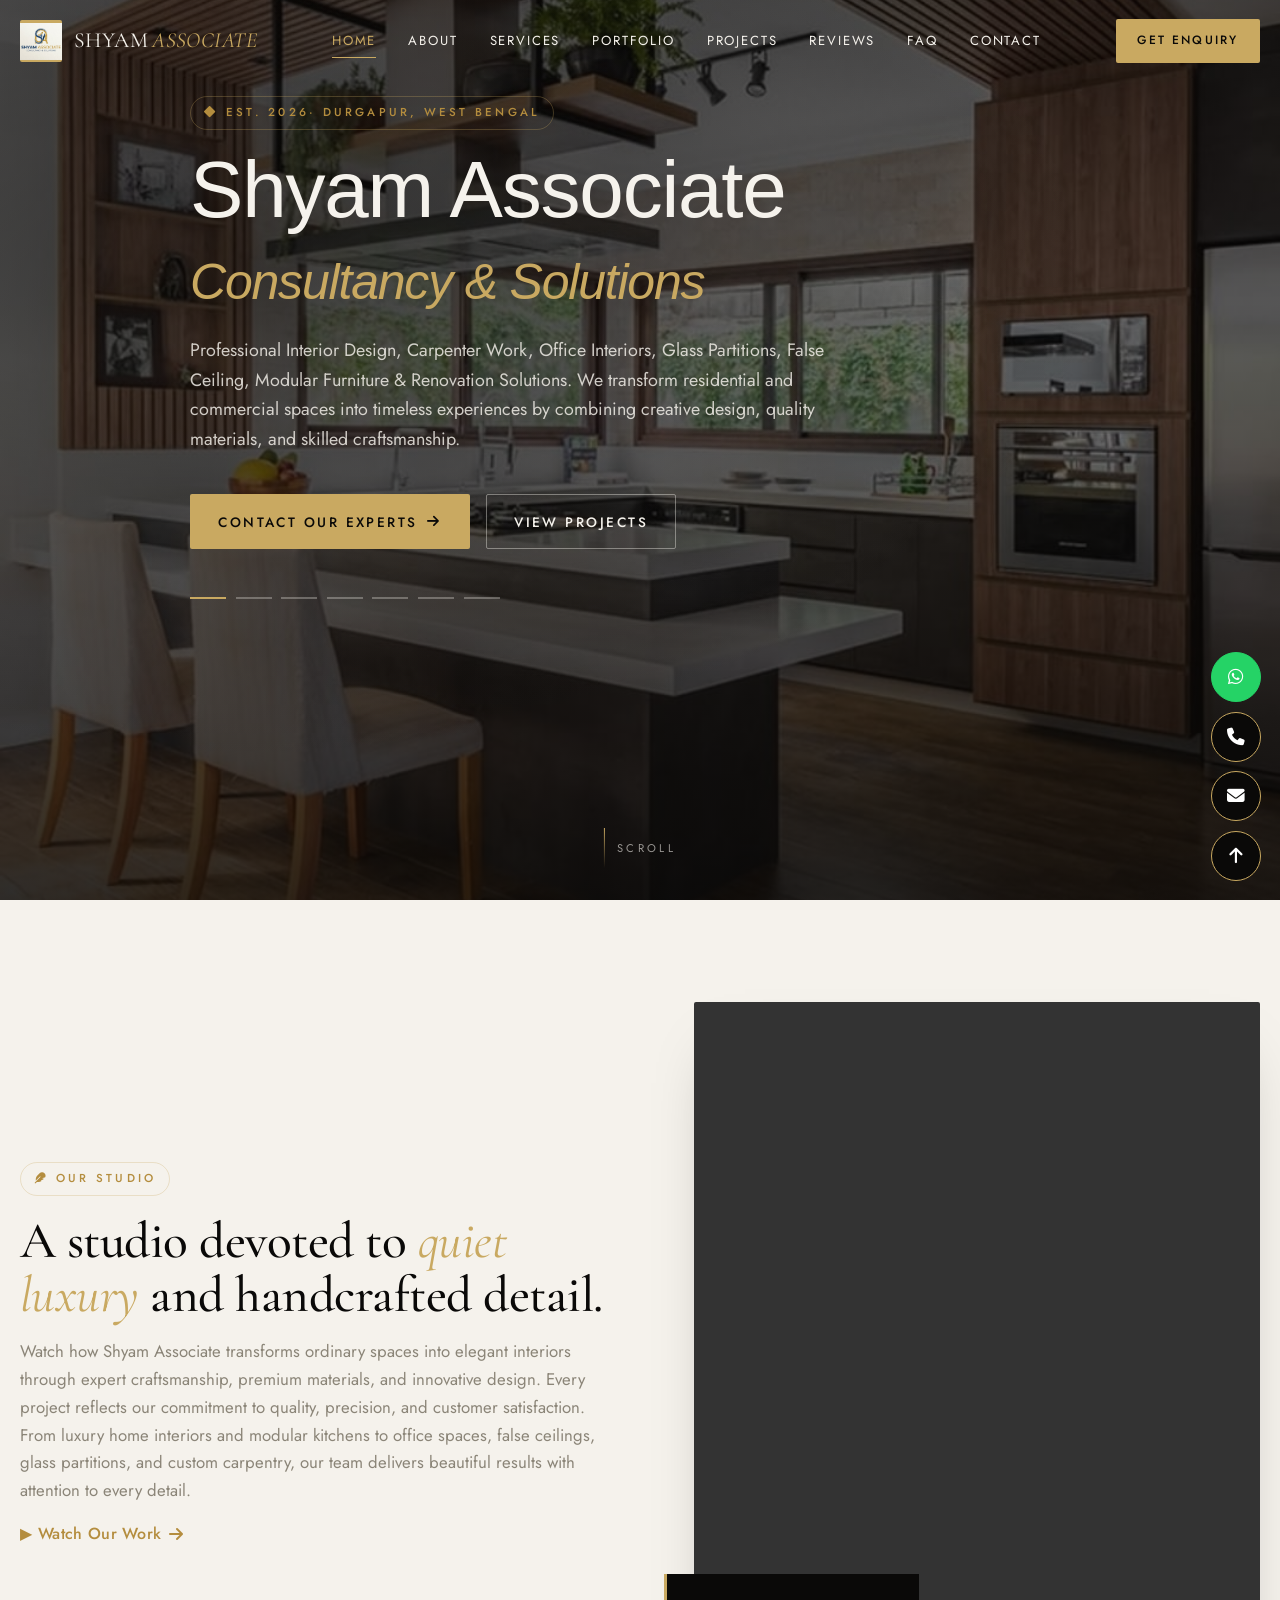
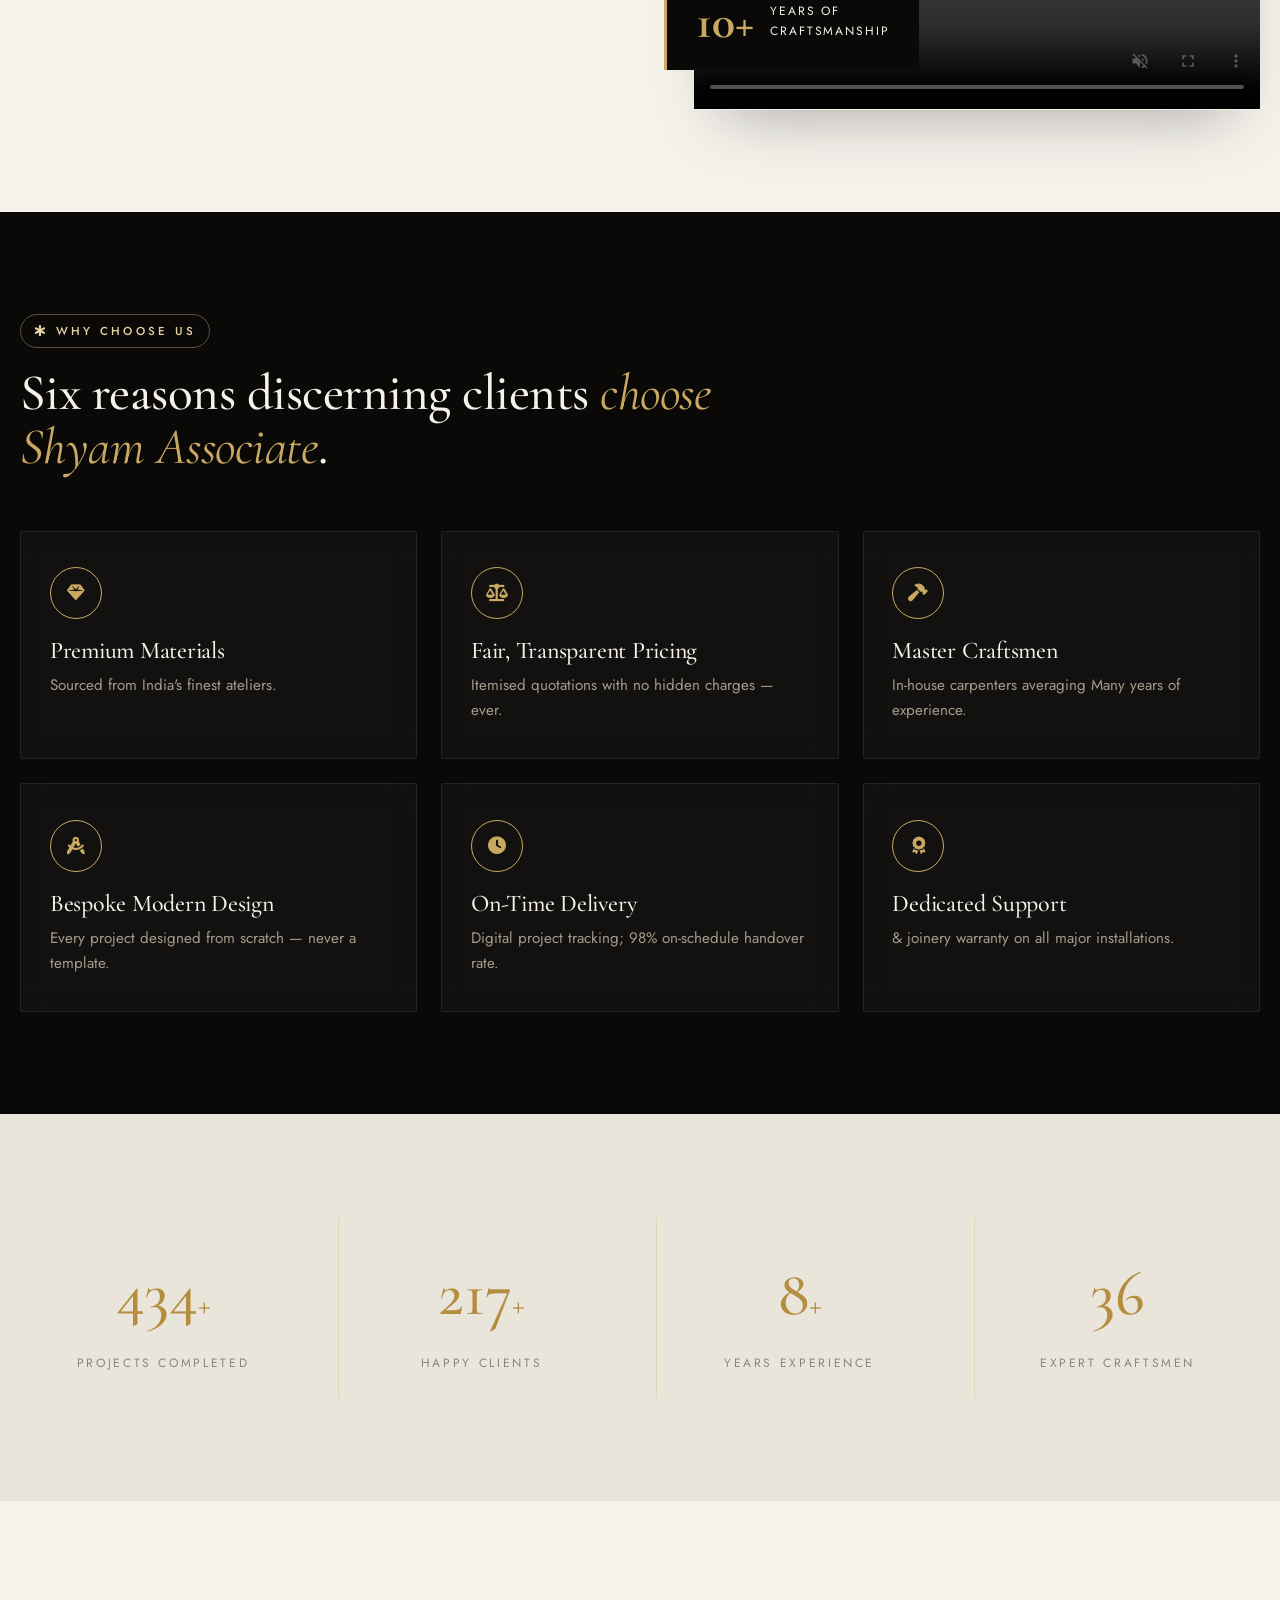
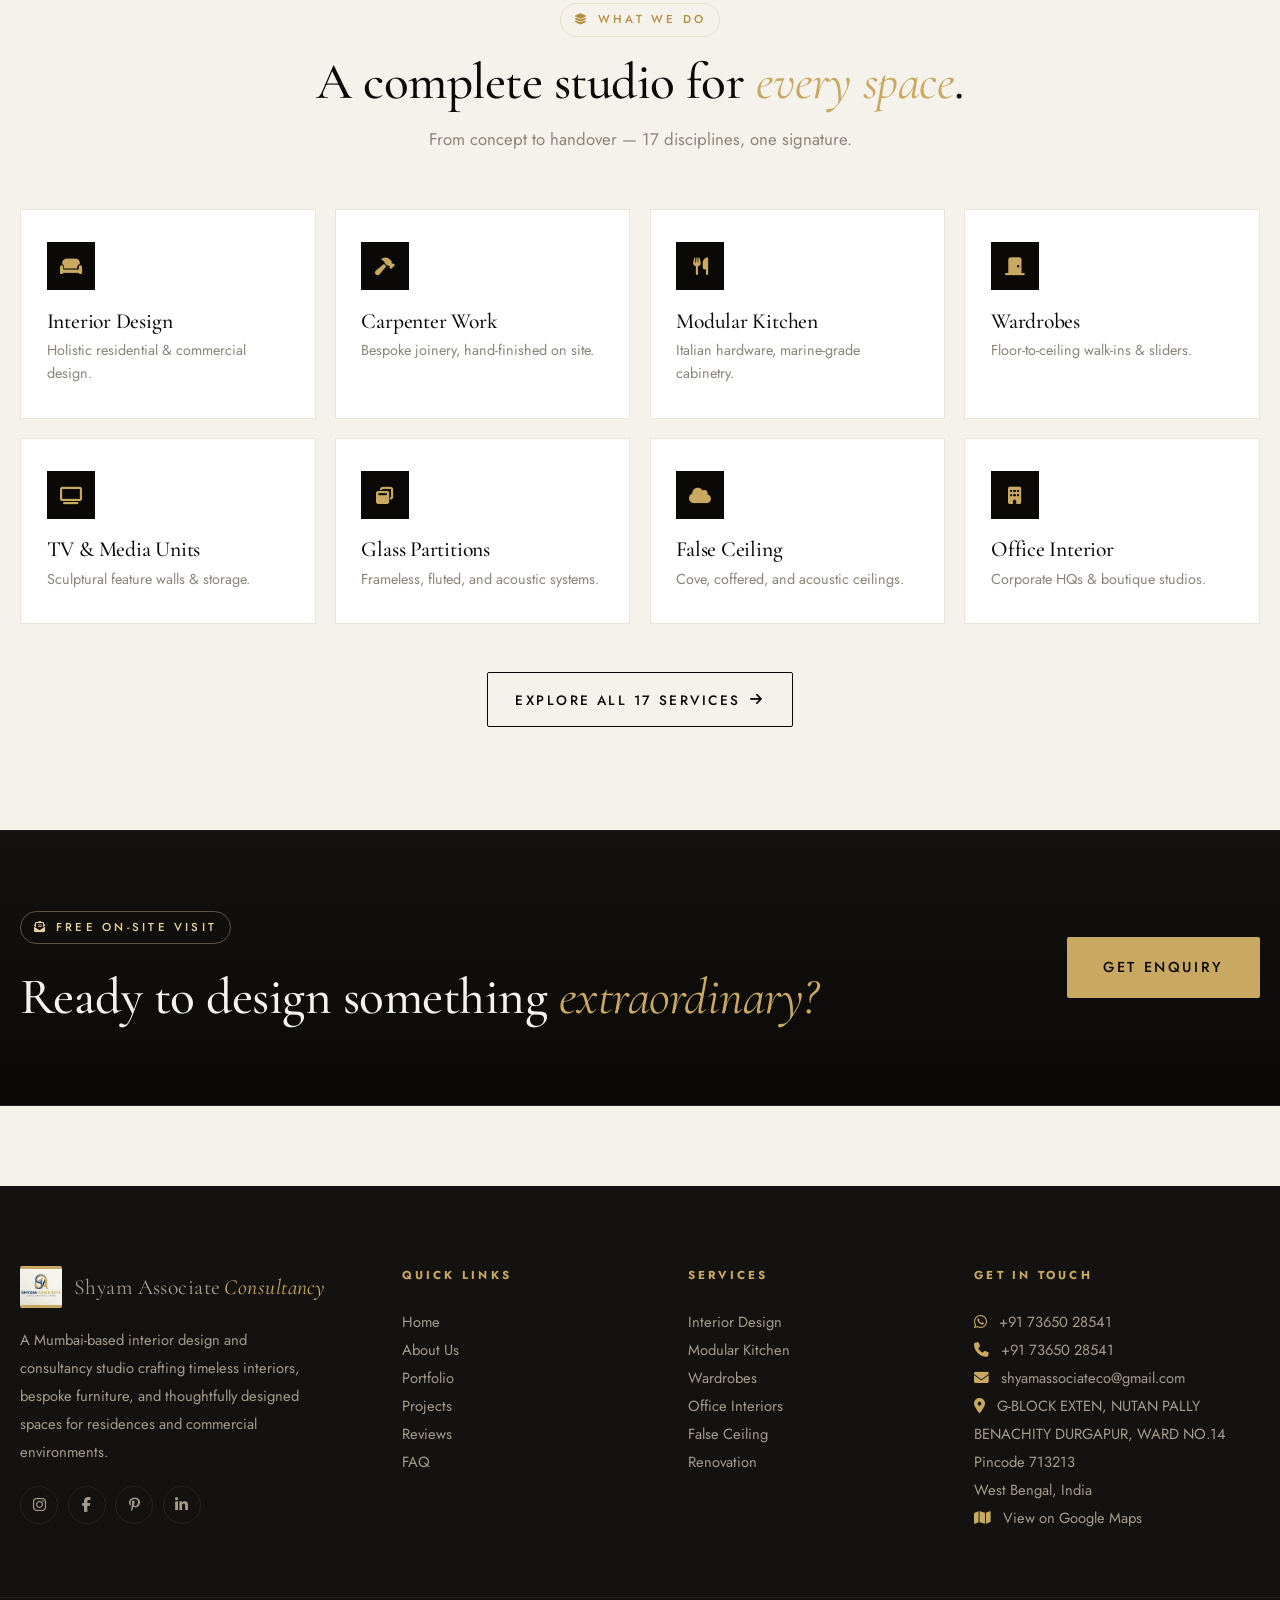
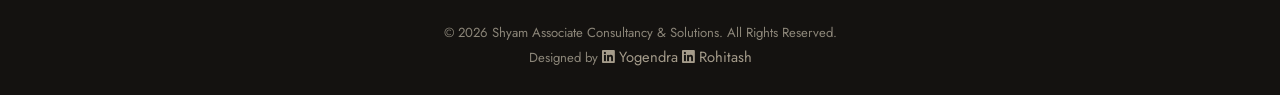
==== commit 1b05f26b: "Update index.html" ====
--- a/index.html
+++ b/index.html
@@ -8,7 +8,7 @@
 <meta name="theme-color" content="#0a0908" />
 <title>SHYAM ASSOCIATE — Luxury Interior Design & Carpentry Studio, Mumbai</title>
 <!-- Favicon -->
-<link rel="icon" type="images/jpeg" href="images/favicon.jpeg" />
+<link rel="icon" type="image/jpeg" href="images/favicon.jpeg" />
 <link rel="preconnect" href="https://fonts.googleapis.com" />
 <link rel="preconnect" href="https://fonts.gstatic.com" crossorigin />
 <link href="https://fonts.googleapis.com/css2?family=Cormorant+Garamond:wght@300;400;500;600;700&family=Jost:wght@300;400;500;600&display=swap" rel="stylesheet" />
